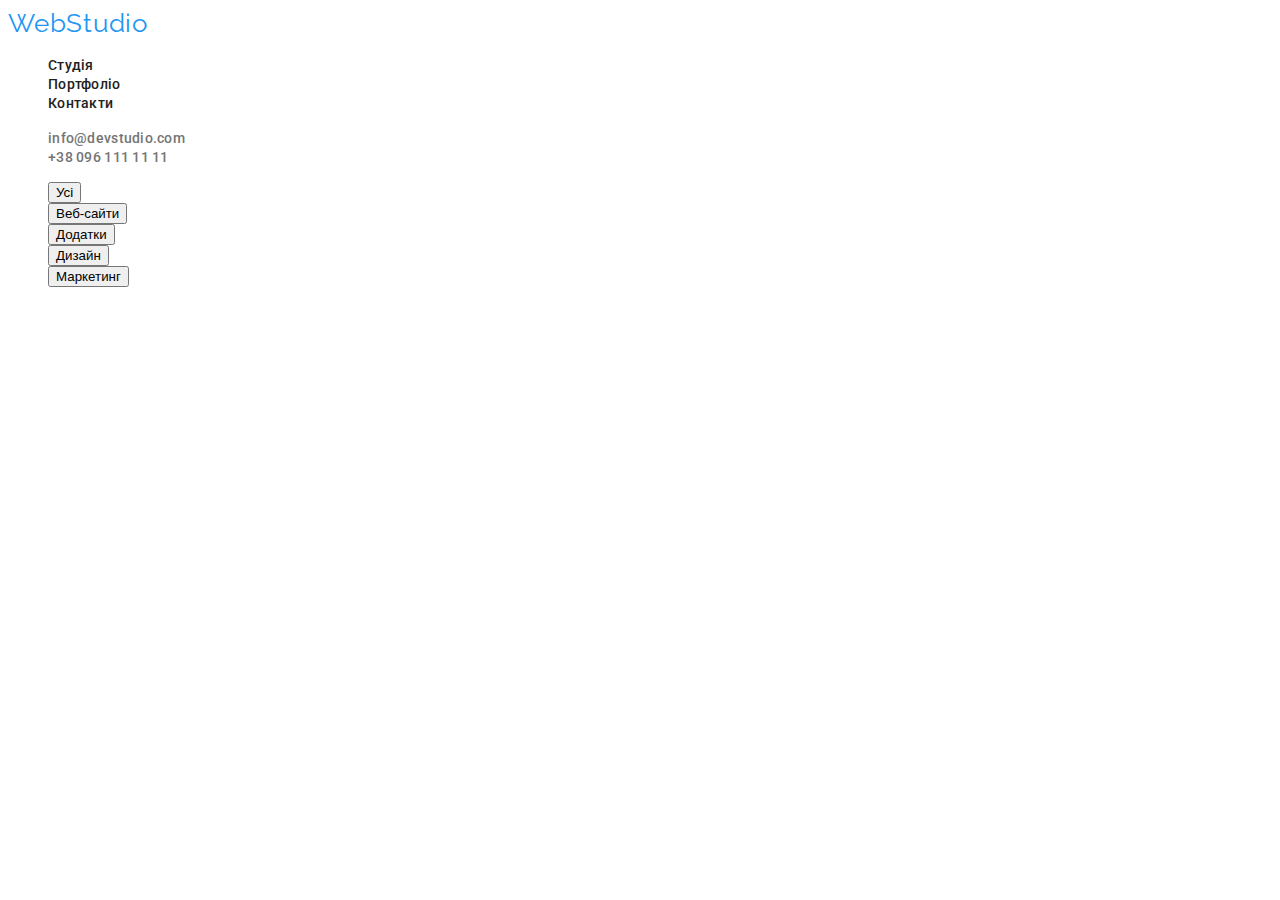
==== portfolio.html @ 78064e9d "23.10.2022.22:04" ====
<!DOCTYPE html>
<html lang="en">
<head>
    <meta charset="UTF-8" />
    <meta http-equiv="X-UA-Compatible" content="IE=edge" />
    <meta name="viewport" content="width=device-width, initial-scale=1.0" />
    <title>Портфоліо</title>
    <link rel="preconnect" href="https://fonts.googleapis.com">
    <link rel="preconnect" href="https://fonts.gstatic.com" crossorigin>
    <link
        href="https://fonts.googleapis.com/css2?family=Raleway:wght@700&family=Roboto:wght@400;500;700;900&display=swap"
        rel="stylesheet">
    <link rel="stylesheet" href="./css/styles.css">
    <body class="body">
        <header class="header">
            <a href="/" class="logo link">
                WebStudio
            </a>
            <nav class="header-nav">
                <ul class="header-list list">
                    <li class="header-list-item"><a class="header-list-link header-link link" href="#">Студія</a></li>
                    <li class="header-list-item"><a class="header-list-link header-link link" href="#">Портфоліо</a></li>
                    <li class="header-list-item"><a class="header-list-link header-link link" href="#">Контакти</a></li>
                </ul>
            </nav>
            <ul class="header-kontakt-list list">
                <li><a class="header-kontakt-link header-link link" href="mailto:info@devstudio.com">info@devstudio.com</a>
                </li>
                <li><a class="header-kontakt-link header-link link" href="tel:+380961111111">+38 096 111 11 11</a></li>
            </ul>
        </header>
        <main>
            <section class="hero-portfolio">
                <ul class="hero-nav list">
                    <li class="hero-nav-item list">
                        <button class="hero-nav-button button" type="button">Усі</button>
                    </li>
<li class="hero-nav-item list">
    <button class="hero-nav-button button" type="button">Веб-сайти</button>
</li>
<li class="hero-nav-item list">
    <button class="hero-nav-button button" type="button">Додатки</button>
</li>
<li class="hero-nav-item list">
    <button class="hero-nav-button button" type="button">Дизайн</button>
</li>
<li class="hero-nav-item list">
    <button class="hero-nav-button button" type="button">Маркетинг</button>
</li>
                </ul>
                </section>
                <section class="cards">
                    <h1 class="visually-hidden">Картки</h1>
                    <ul class="cards-list list">
<li class="cards-list-item list"></li>
                    </ul>
                </section>
---- css/styles.css ----
.body {
    font-family: 'Raleway', sans-serif;
}

.link {
    text-decoration: none;
}

.list {
list-style: none;
}

.visually-hidden {
    position: absolute;
    white-space: nowrap;
    width: 1px;
    height: 1px;
    overflow: hidden;
    border: 0;
    padding: 0;
    clip: rect(0 0 0 0);
    clip-path: inset(50%);
    margin: -1px;
}

.logo {
    font-size: 26px;
    line-height: calc(31/26);
    letter-spacing: 0.03em;
    color: #2196F3;
}

.header-list-link {
font-family: 'Roboto';
font-weight: 500;
font-size: 14px;
line-height: calc(16/14);
letter-spacing: 0.02em;
color: #212121;
}

.header-list-link:hover {
color: #2196F3;
}

.header-kontakt-link {
font-family: 'Roboto';
font-weight: 500;
font-size: 14px;
line-height: calc(16/14);
letter-spacing: 0.02em;
color: #757575;
}

.header-kontakt-link:hover {
color: #2196F3;
}

.hero-title {
font-family: 'Roboto';
font-weight: 900;
font-size: 44px;
line-height: calc(60/44);
text-align: center;
letter-spacing: 0.06em;
text-transform: uppercase;
color: #FFFFFF;
}

.hero-button {
font-family: 'Roboto';
font-weight: 700;
font-size: 16px;
line-height: calc(30/16);
display: flex;
align-items: center;
text-align: center;
letter-spacing: 0.06em;
color: #FFFFFF;
}

.peculiarities-title {
font-family: 'Roboto';
font-size: 14px;
line-height: calc(16/14);
letter-spacing: 0.03em;
text-transform: uppercase;
color: #212121;
}

.peculiarities-text  {
font-family: 'Roboto';
font-size: 14px;
line-height: calc(24/14);
letter-spacing: 0.03em;
color: #757575;
}

.activity-title {
font-family: 'Roboto';
font-size: 36px;
line-height: calc(42/36);
text-align: center;
letter-spacing: 0.03em;
color: #212121;
}

.team-title {
font-family: 'Roboto';
font-style: normal;
font-weight: 700;
font-size: 36px;
line-height: 42px;
text-align: center;
letter-spacing: 0.03em;
color: #212121;
}

.team-secondary-title {
font-family: 'Roboto';
font-weight: 500;
font-size: 16px;
line-height: calc(19/16)
letter-spacing: 0.03em;
color: #212121;
}

.team-text {
font-family: 'Roboto';
font-size: 16px;
line-height: calc(16/19);
letter-spacing: 0.03em;
color: #757575;
}

.address-link {
font-family: 'Roboto';
font-style: normal;
font-weight: 400;
font-size: 14px;
line-height: calc(24/14);
letter-spacing: 0.03em;
color: #FFFFFF;
}

.mail-tel-link {
font-family: 'Roboto';
font-size: 14px;
line-height: calc(24/14);
letter-spacing: 0.03em;
color: rgba(255, 255, 255, 0.6);
}
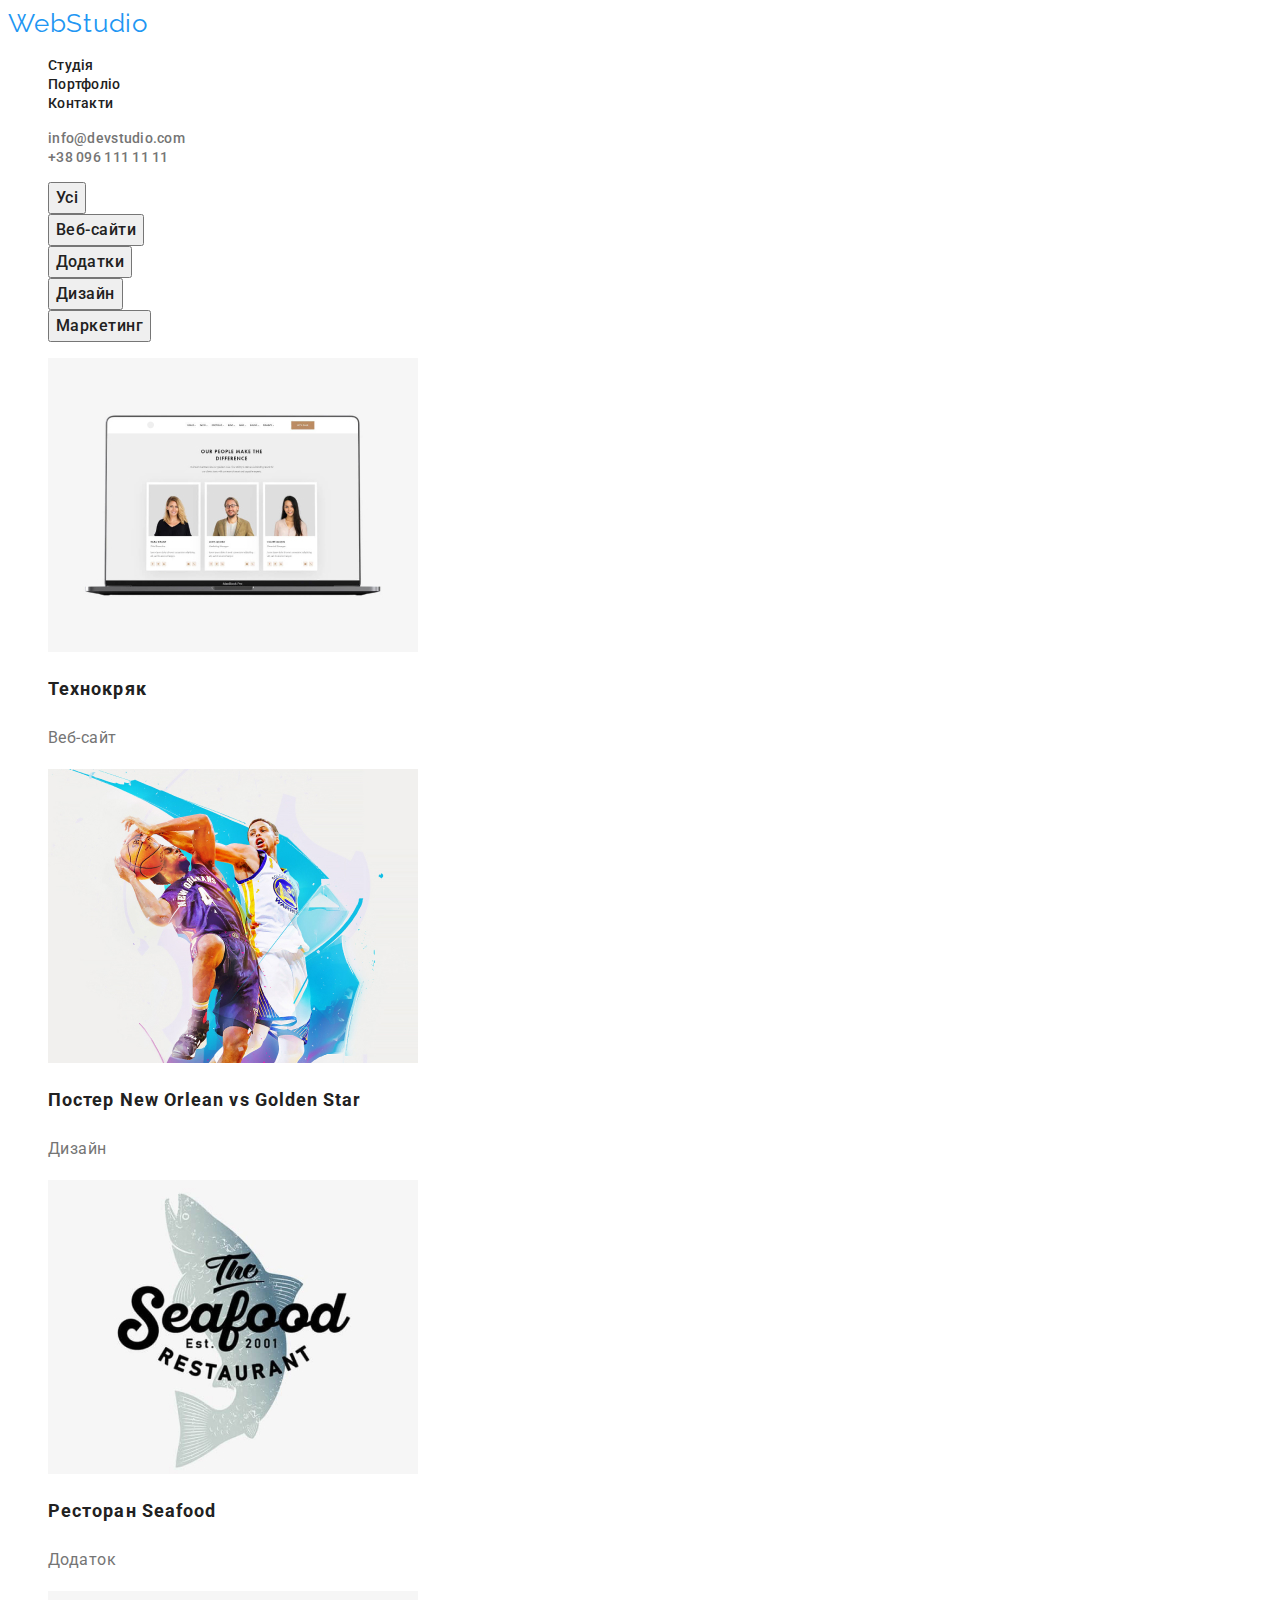
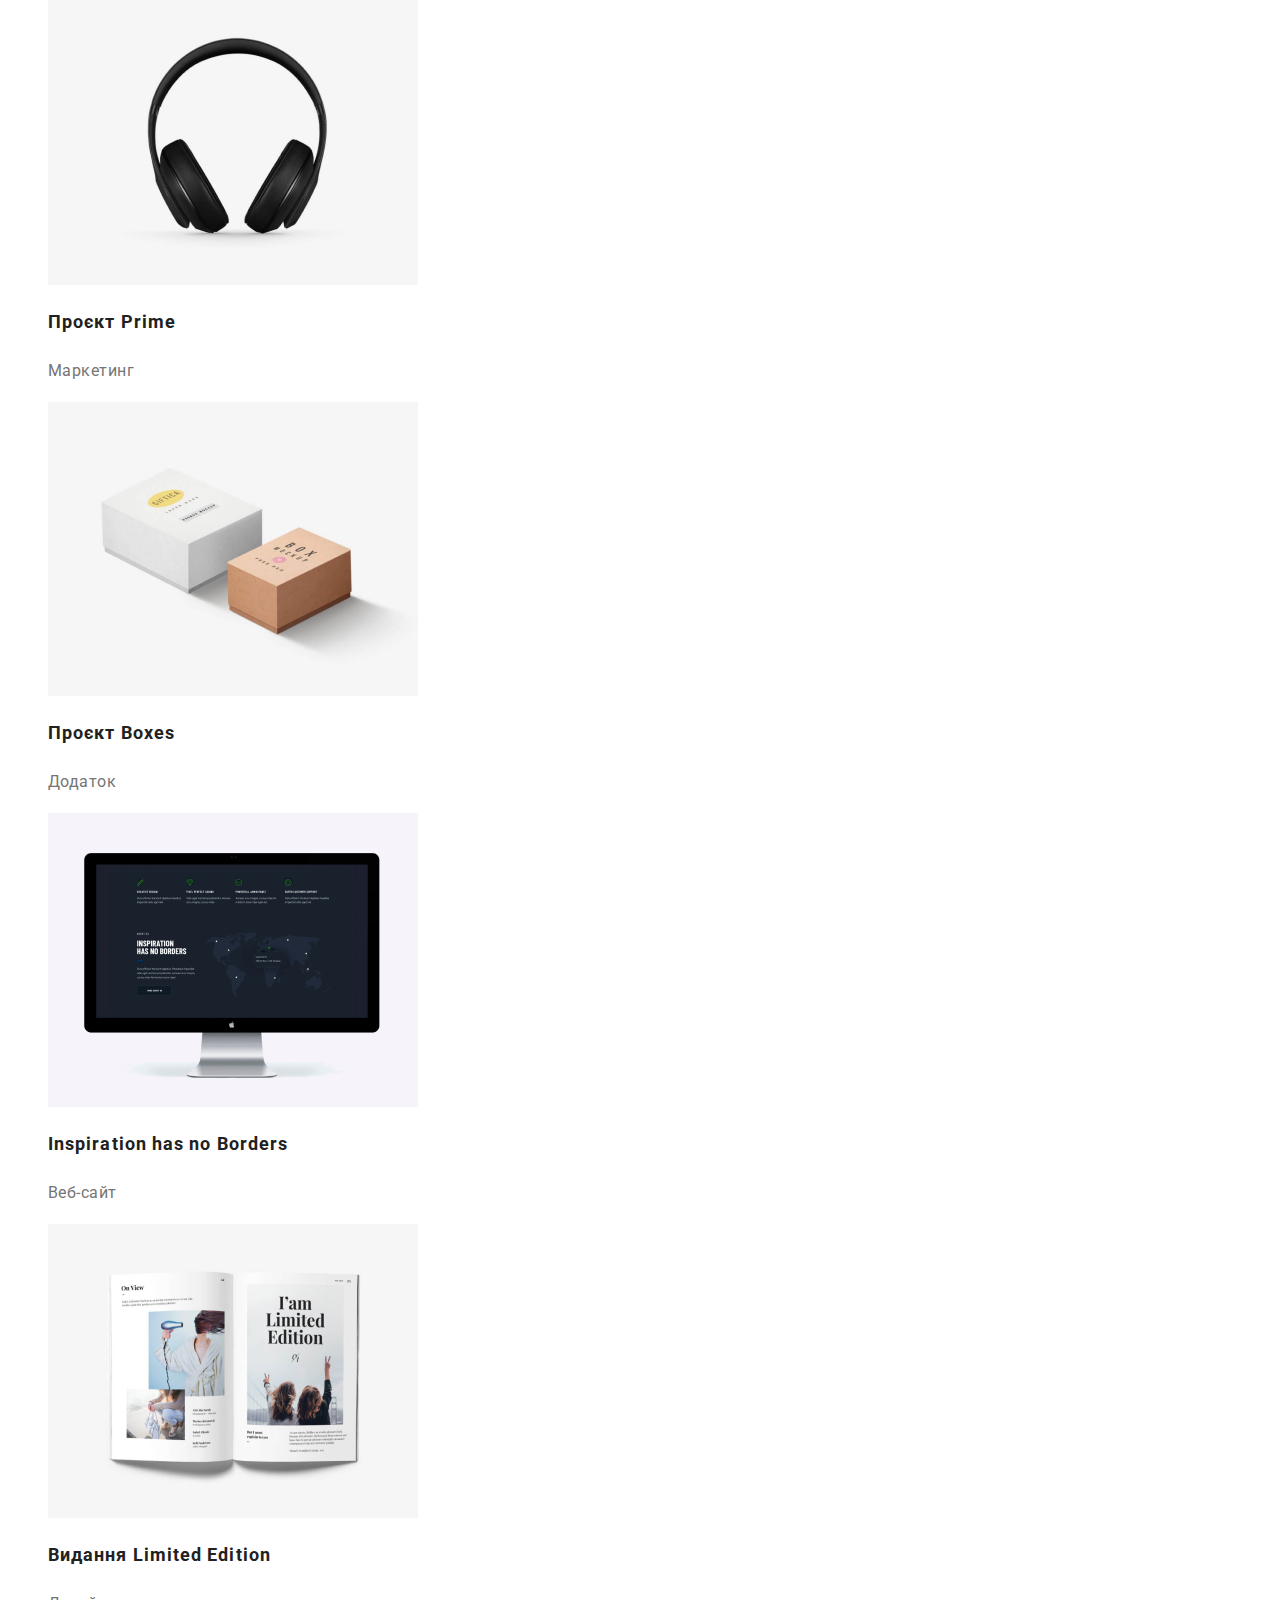
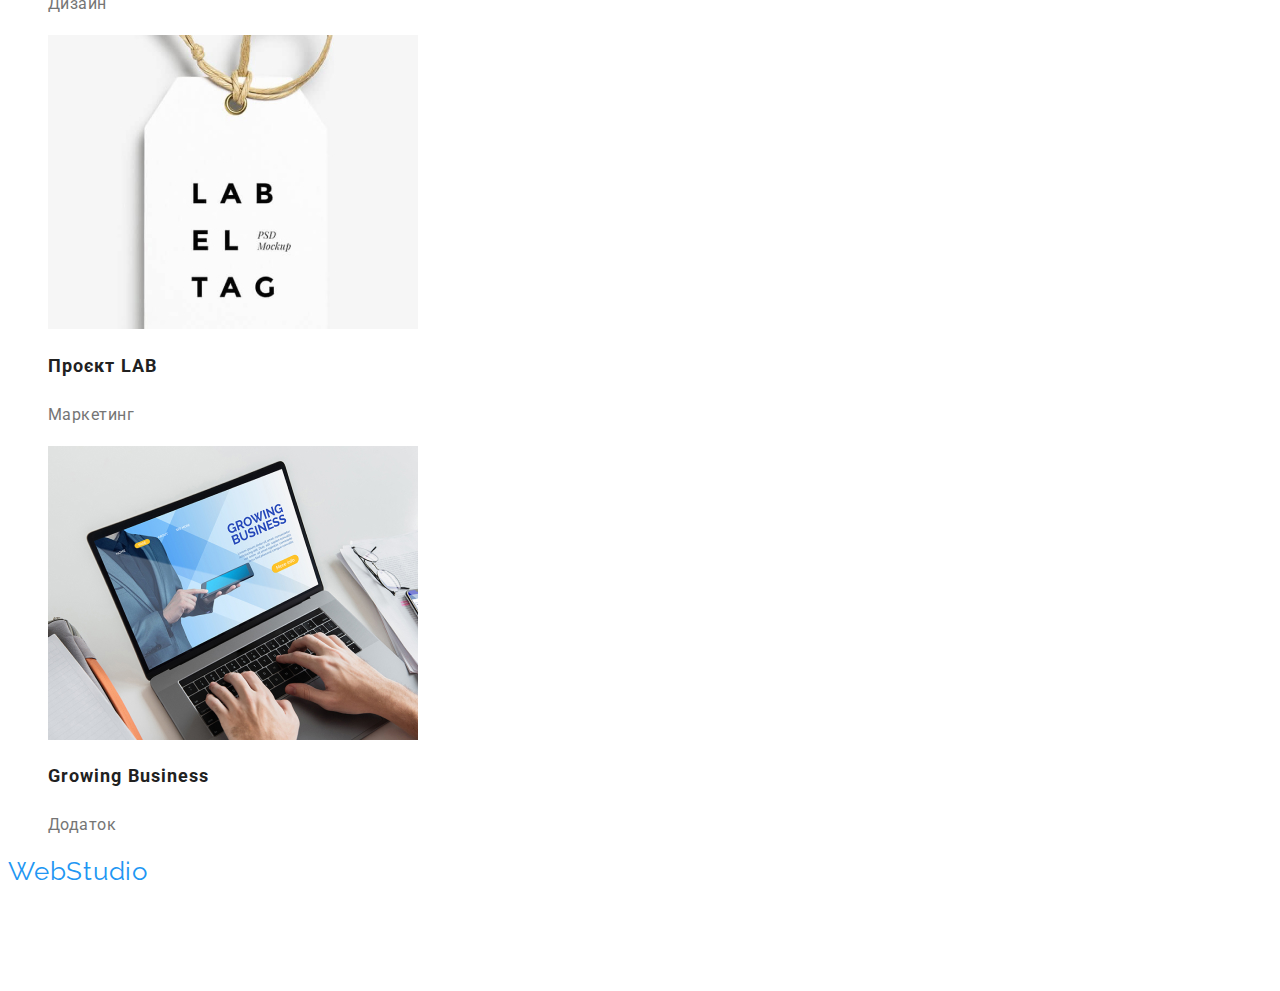
==== commit 8325f47d: "24.10.2022.17:26" ====
--- a/portfolio.html
+++ b/portfolio.html
@@ -52,6 +52,72 @@
                 <section class="cards">
                     <h1 class="visually-hidden">Картки</h1>
                     <ul class="cards-list list">
-<li class="cards-list-item list"></li>
+<li class="cards-list-item list">
+<img class="cards-img" src="./images/q.jpg" alt="Ноутбук" width="370">
+<h2 class="cards-title">Технокряк</h2>
+<p class="cards-text">Веб-сайт</p>
+</li>
+<li class="cards-list-item list">
+<img class="cards-img" src="./images/w.jpg" alt="Баскетбол" width="370">
+<h2 class="cards-title">Постер New Orlean vs Golden Star</h2>
+<p class="cards-text">Дизайн</p>
+</li>
+<li class="cards-list-item list">
+<img class="cards-img" src="./images/e.jpg" alt="Логотип ресторану" width="370">
+<h2 class="cards-title">Ресторан Seafood</h2>
+<p class="cards-text">Додаток</p>
+</li>
+<li class="cards-list-item list">
+<img class="cards-img" src="./images/r.jpg" alt="Навушники" width="370">
+<h2 class="cards-title">Проєкт Prime</h2>
+<p class="cards-text">Маркетинг</p>
+</li>
+<li class="cards-list-item list">
+<img class="cards-img" src="./images/t.jpg" alt="Ящики" width="370">
+<h2 class="cards-title">Проєкт Boxes</h2>
+<p class="cards-text">Додаток</p>
+</li>
+<li class="cards-list-item list">
+<img class="cards-img" src="./images/y.jpg" alt="Монітор" width="370">
+<h2 class="cards-title">Inspiration has no Borders</h2>
+<p class="cards-text">Веб-сайт</p>
+</li>
+<li class="cards-list-item list">
+<img class="cards-img" src="./images/i.jpg" alt="Книга" width="370">
+<h2 class="cards-title">Видання Limited Edition</h2>
+<p class="cards-text">Дизайн</p>
+</li>
+<li class="cards-list-item list">
+<img class="cards-img" src="./images/o.jpg" alt="Ярлик" width="370">
+<h2 class="cards-title">Проєкт LAB</h2>
+<p class="cards-text">Маркетинг</p>
+</li>
+<li class="cards-list-item list">
+<img class="cards-img" src="./images/p.jpg" alt="Людина друкує" width="370">
+<h2 class="cards-title">Growing Business</h2>
+<p class="cards-text">Додаток</p>
+</li>
                     </ul>
                 </section>
+        </main>
+        <footer>
+            <a href="/" class="logo link">
+                WebStudio
+            </a>
+            <address class="address-nav">
+                <ul class="address-list list">
+                    <li class="address-list-item list">
+                        <a class="address-link" href="https://goo.gl/maps/Njcj9idbypsD7Gdb8" target="_blank"
+                            rel="noopener noreferrer nofollow">м. Київ, бул. Лесі Українки, 26</a>
+                    </li>
+                    <li class="address-list-item list">
+                        <a class="mail-tel-link" href="mailto:info@devstudio.com">info@devstudio.com</a>
+                    </li>
+                    <li class="address-list-item list">
+                        <a class="mail-tel-link" href="tel:+380961111111">+38 096 111 11 11</a>
+                    </li>
+                </ul>
+            </address>
+        </footer>
+        </body>
+        </html>--- a/css/styles.css
+++ b/css/styles.css
@@ -150,3 +150,33 @@
 letter-spacing: 0.03em;
 color: rgba(255, 255, 255, 0.6);
 }
+
+.hero-nav-button {
+font-family: 'Roboto';
+font-weight: 500;
+font-size: 16px;
+line-height: calc(26/16);
+text-align: center;
+letter-spacing: 0.03em;
+color: #212121;
+}
+
+.hero-nav-button:hover {
+    color: #FFFFFF;
+}
+
+.cards-title {
+font-family: 'Roboto';
+font-size: 18px;
+line-height: calc(36/18);
+letter-spacing: 0.06em;
+color: #212121;
+}
+
+.cards-text {
+font-family: 'Roboto';
+font-size: 16px;
+line-height: calc(30/16);
+letter-spacing: 0.03em;
+color: #757575;
+}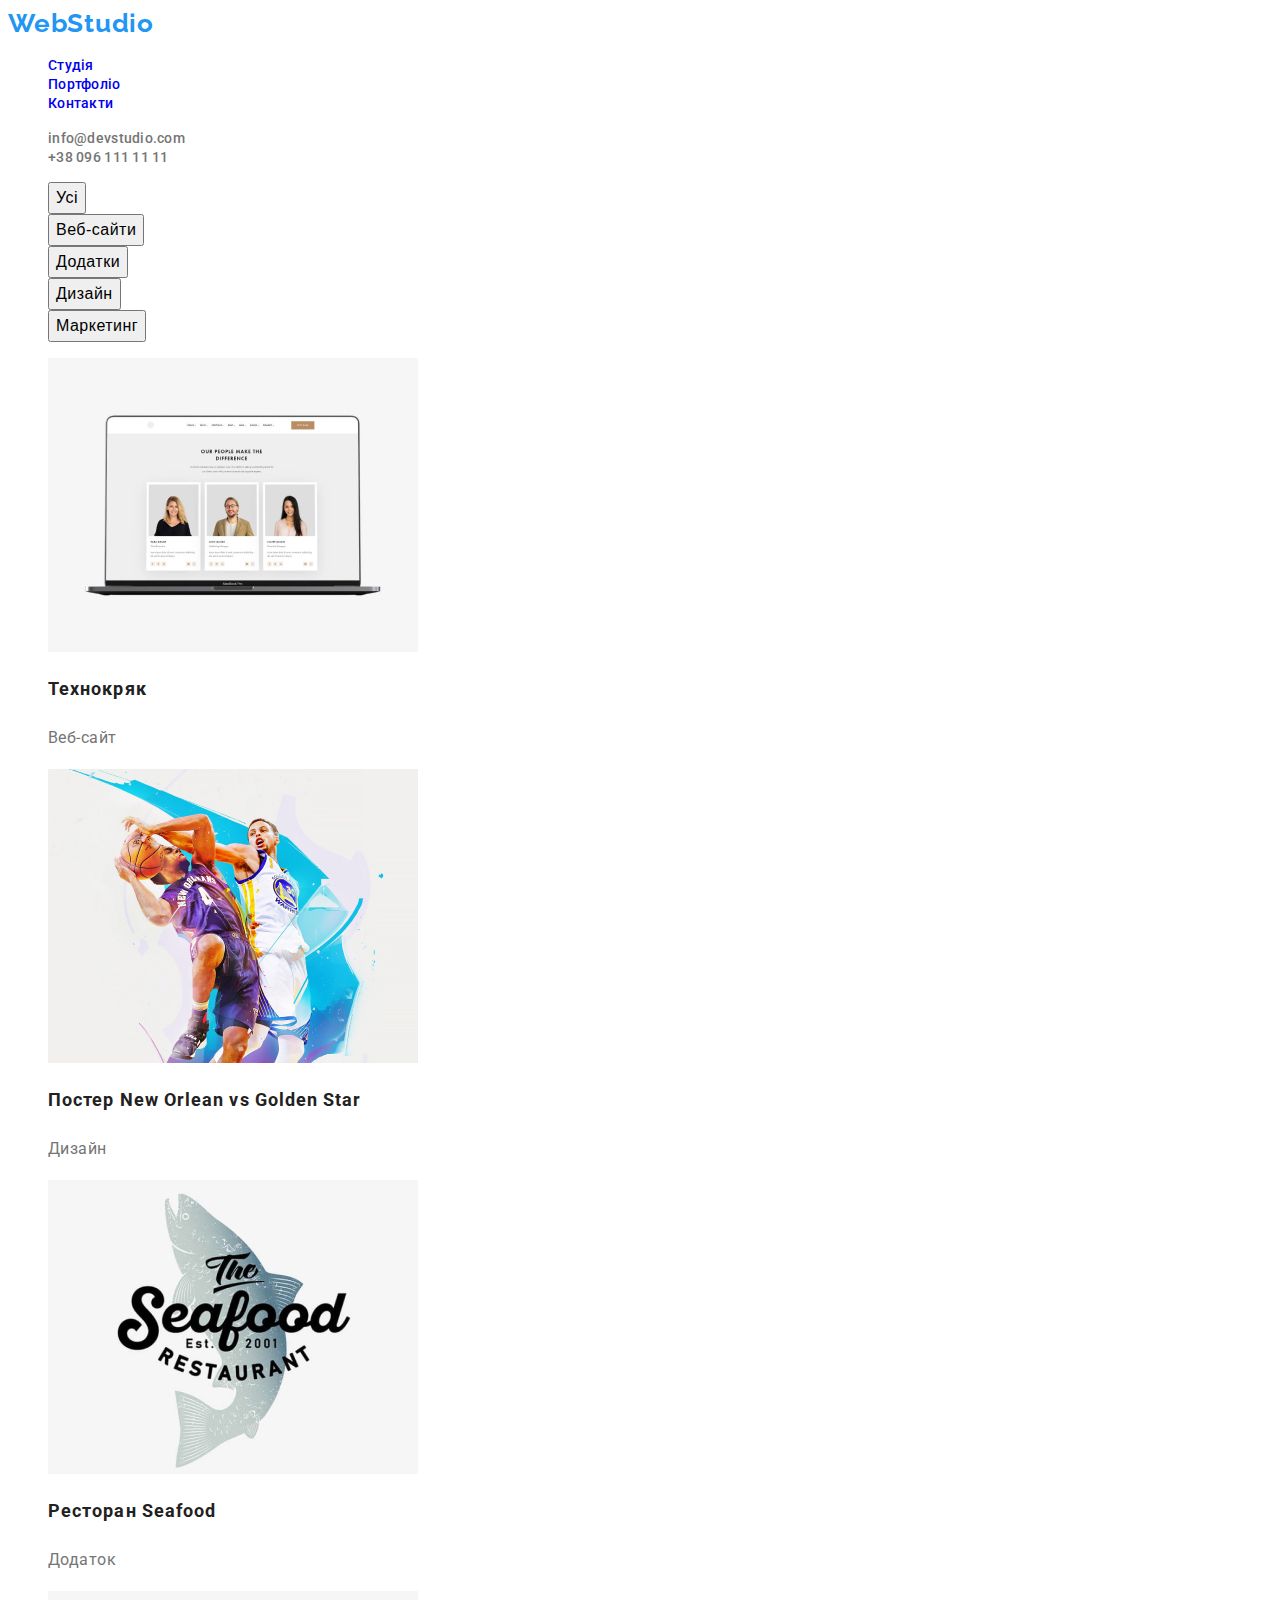
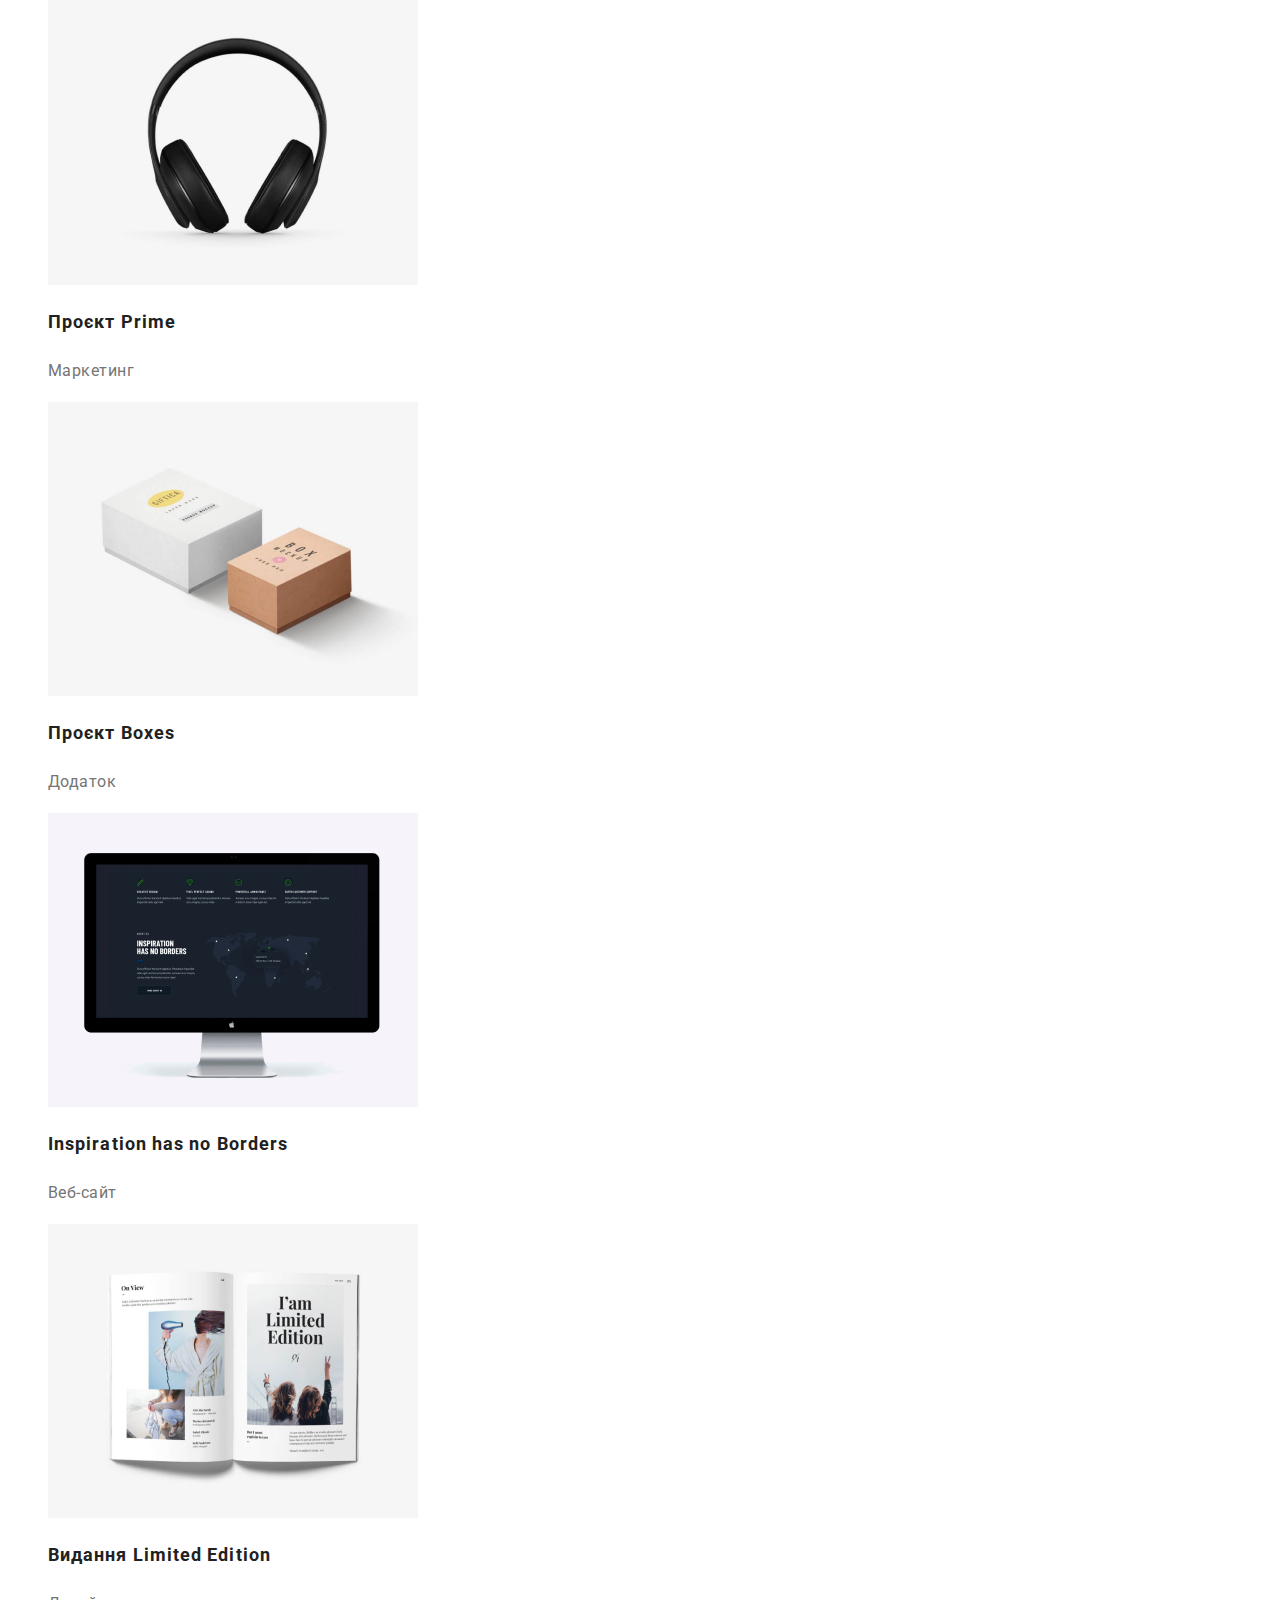
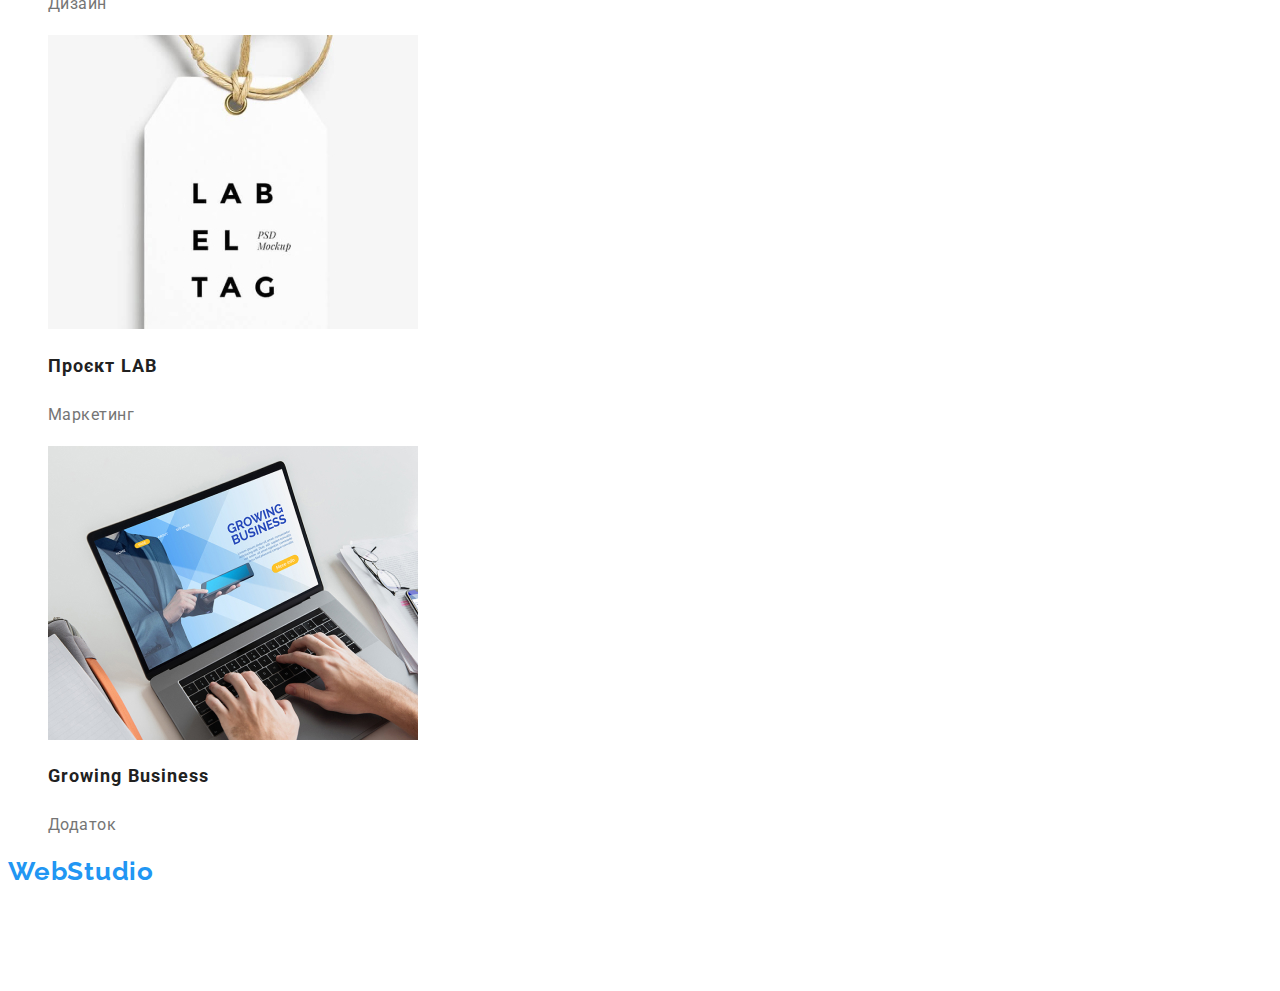
==== commit 477ae1c5: "24.10.2022.18:55" ====
--- a/portfolio.html
+++ b/portfolio.html
@@ -18,8 +18,8 @@
             </a>
             <nav class="header-nav">
                 <ul class="header-list list">
-                    <li class="header-list-item"><a class="header-list-link header-link link" href="#">Студія</a></li>
-                    <li class="header-list-item"><a class="header-list-link header-link link" href="#">Портфоліо</a></li>
+                    <li class="header-list-item"><a class="header-list-link header-link link" href="/">Студія</a></li>
+                    <li class="header-list-item"><a class="header-list-link header-link link" href="http://127.0.0.1:5500/portfolio.html">Портфоліо</a></li>
                     <li class="header-list-item"><a class="header-list-link header-link link" href="#">Контакти</a></li>
                 </ul>
             </nav>
@@ -107,14 +107,14 @@
             <address class="address-nav">
                 <ul class="address-list list">
                     <li class="address-list-item list">
-                        <a class="address-link" href="https://goo.gl/maps/Njcj9idbypsD7Gdb8" target="_blank"
+                        <a class="address-link link" href="https://goo.gl/maps/Njcj9idbypsD7Gdb8" target="_blank"
                             rel="noopener noreferrer nofollow">м. Київ, бул. Лесі Українки, 26</a>
                     </li>
                     <li class="address-list-item list">
-                        <a class="mail-tel-link" href="mailto:info@devstudio.com">info@devstudio.com</a>
+                        <a class="mail-tel-link link" href="mailto:info@devstudio.com">info@devstudio.com</a>
                     </li>
                     <li class="address-list-item list">
-                        <a class="mail-tel-link" href="tel:+380961111111">+38 096 111 11 11</a>
+                        <a class="mail-tel-link link" href="tel:+380961111111">+38 096 111 11 11</a>
                     </li>
                 </ul>
             </address>
--- a/css/styles.css
+++ b/css/styles.css
@@ -1,5 +1,11 @@
+:root {
+    --main-color:#212121;
+    --second-color:#2196F3;
+}
+
 .body {
-    font-family: 'Raleway', sans-serif;
+    font-family: 'Roboto', sans-serif;
+    color: var(--main-color)
 }
 
 .link {
@@ -24,27 +30,26 @@
 }
 
 .logo {
-    font-size: 26px;
-    line-height: calc(31/26);
-    letter-spacing: 0.03em;
-    color: #2196F3;
+font-family: 'Raleway';
+font-weight: 700;
+font-size: 26px;
+line-height: calc(31/26);
+letter-spacing: 0.03em;
+color: var(--second-color);
 }
 
 .header-list-link {
-font-family: 'Roboto';
 font-weight: 500;
 font-size: 14px;
 line-height: calc(16/14);
 letter-spacing: 0.02em;
-color: #212121;
 }
 
 .header-list-link:hover {
-color: #2196F3;
+color: var(--second-color);
 }
 
 .header-kontakt-link {
-font-family: 'Roboto';
 font-weight: 500;
 font-size: 14px;
 line-height: calc(16/14);
@@ -52,12 +57,11 @@
 color: #757575;
 }
 
-.header-kontakt-link:hover {
-color: #2196F3;
+.header-kontakt-link:hover,:focus {
+color: var(--second-color);
 }
 
 .hero-title {
-font-family: 'Roboto';
 font-weight: 900;
 font-size: 44px;
 line-height: calc(60/44);
@@ -68,7 +72,6 @@
 }
 
 .hero-button {
-font-family: 'Roboto';
 font-weight: 700;
 font-size: 16px;
 line-height: calc(30/16);
@@ -77,19 +80,17 @@
 text-align: center;
 letter-spacing: 0.06em;
 color: #FFFFFF;
+cursor: pointer;
 }
 
 .peculiarities-title {
-font-family: 'Roboto';
 font-size: 14px;
 line-height: calc(16/14);
 letter-spacing: 0.03em;
 text-transform: uppercase;
-color: #212121;
 }
 
 .peculiarities-text  {
-font-family: 'Roboto';
 font-size: 14px;
 line-height: calc(24/14);
 letter-spacing: 0.03em;
@@ -97,36 +98,27 @@
 }
 
 .activity-title {
-font-family: 'Roboto';
 font-size: 36px;
 line-height: calc(42/36);
 text-align: center;
 letter-spacing: 0.03em;
-color: #212121;
 }
 
 .team-title {
-font-family: 'Roboto';
-font-style: normal;
-font-weight: 700;
 font-size: 36px;
 line-height: 42px;
 text-align: center;
 letter-spacing: 0.03em;
-color: #212121;
 }
 
 .team-secondary-title {
-font-family: 'Roboto';
 font-weight: 500;
 font-size: 16px;
 line-height: calc(19/16)
 letter-spacing: 0.03em;
-color: #212121;
 }
 
 .team-text {
-font-family: 'Roboto';
 font-size: 16px;
 line-height: calc(16/19);
 letter-spacing: 0.03em;
@@ -134,31 +126,35 @@
 }
 
 .address-link {
-font-family: 'Roboto';
 font-style: normal;
-font-weight: 400;
 font-size: 14px;
 line-height: calc(24/14);
 letter-spacing: 0.03em;
 color: #FFFFFF;
 }
 
+.address-link:hover,:focus {
+    color: var(--second-color);
+}
+
 .mail-tel-link {
-font-family: 'Roboto';
 font-size: 14px;
 line-height: calc(24/14);
 letter-spacing: 0.03em;
 color: rgba(255, 255, 255, 0.6);
 }
 
+.mail-tel-link:hover, :focus {
+    color: var(--second-color);
+}
+
 .hero-nav-button {
-font-family: 'Roboto';
 font-weight: 500;
 font-size: 16px;
 line-height: calc(26/16);
 text-align: center;
 letter-spacing: 0.03em;
-color: #212121;
+cursor: pointer;
 }
 
 .hero-nav-button:hover {
@@ -166,15 +162,12 @@
 }
 
 .cards-title {
-font-family: 'Roboto';
 font-size: 18px;
 line-height: calc(36/18);
 letter-spacing: 0.06em;
-color: #212121;
 }
 
 .cards-text {
-font-family: 'Roboto';
 font-size: 16px;
 line-height: calc(30/16);
 letter-spacing: 0.03em;
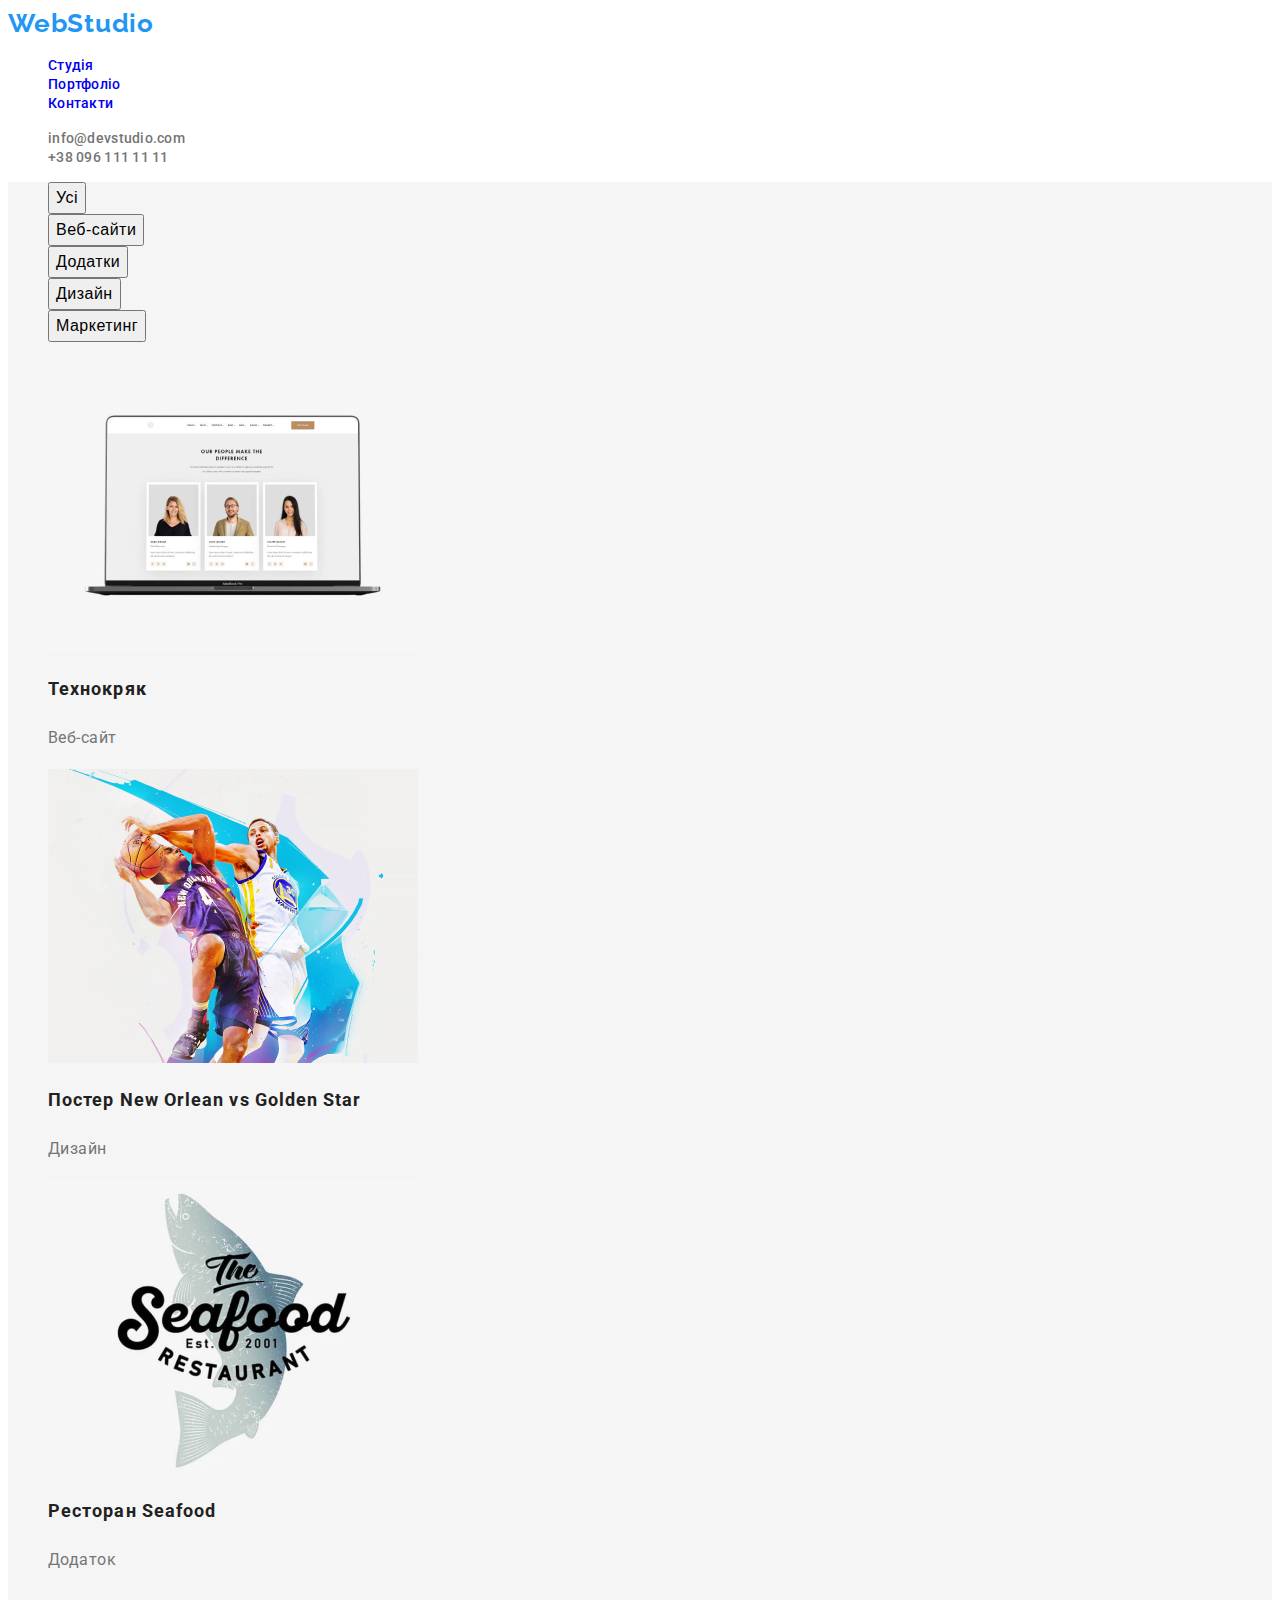
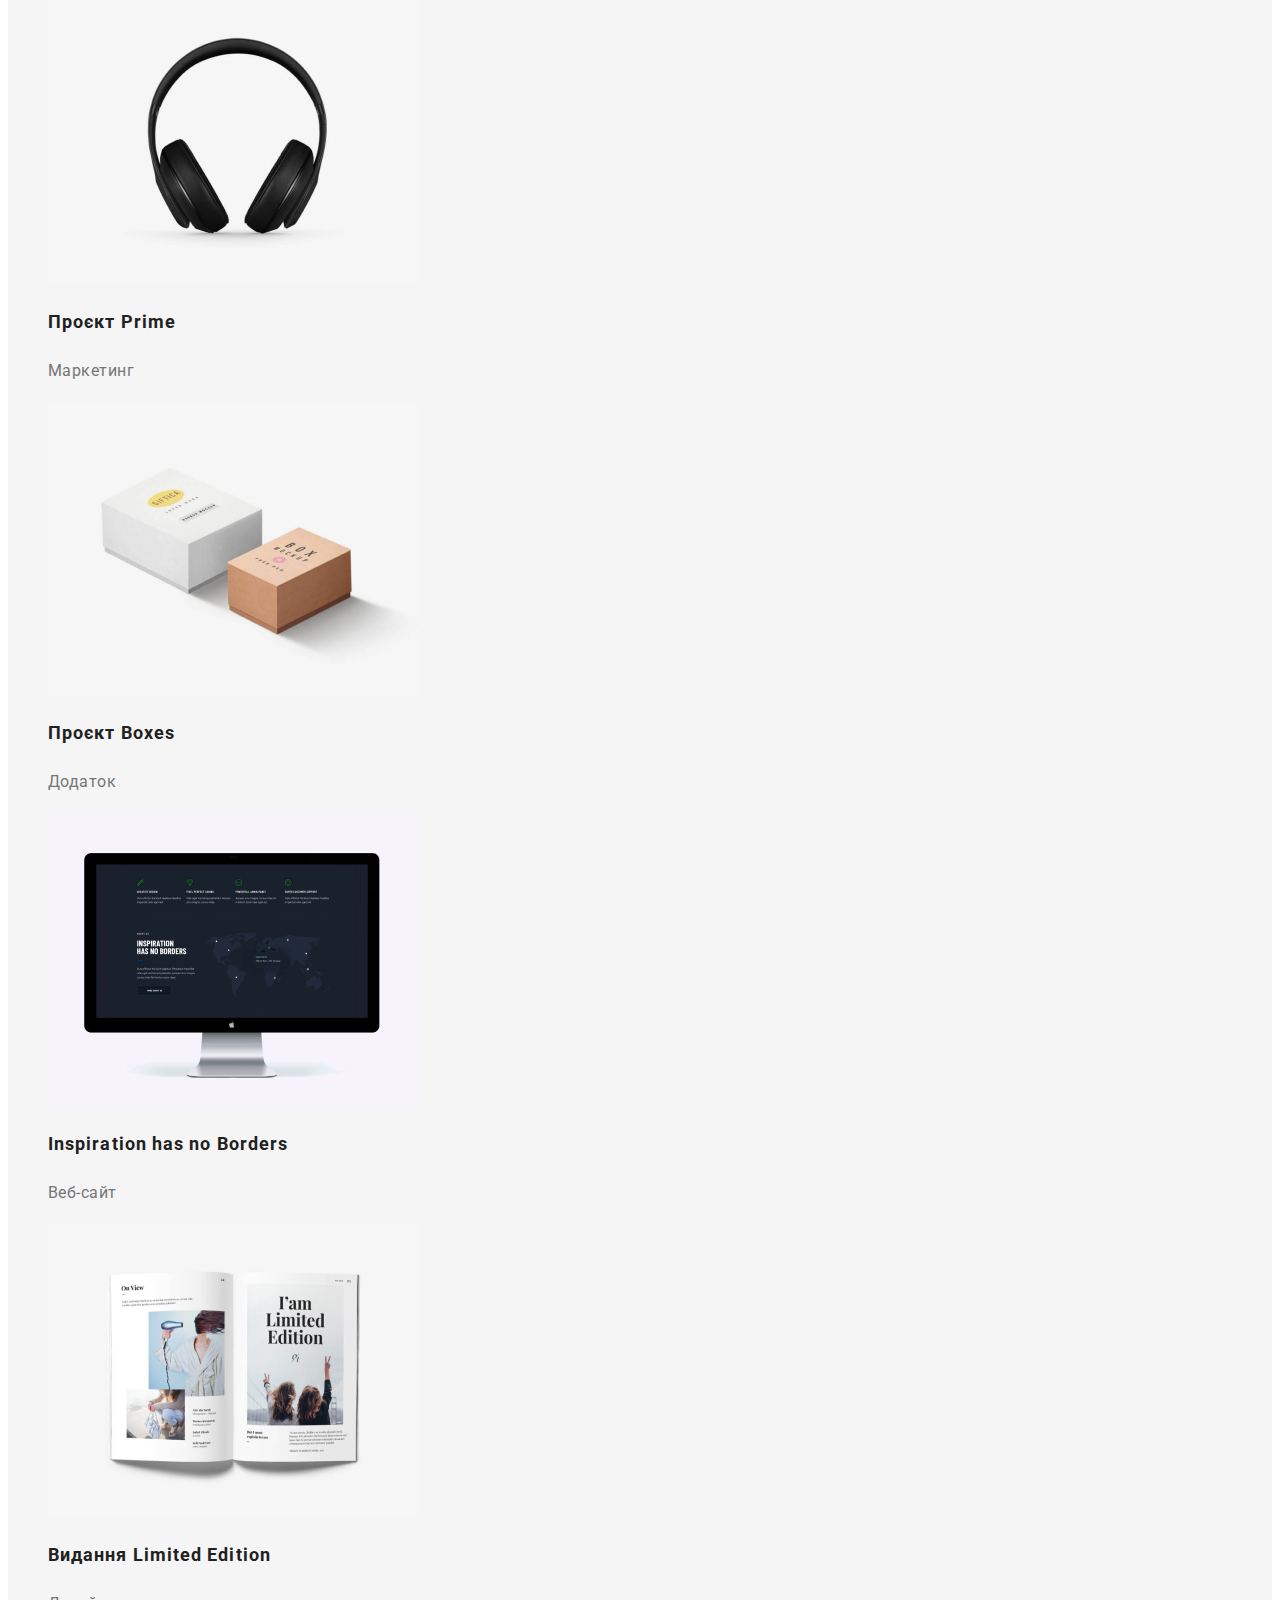
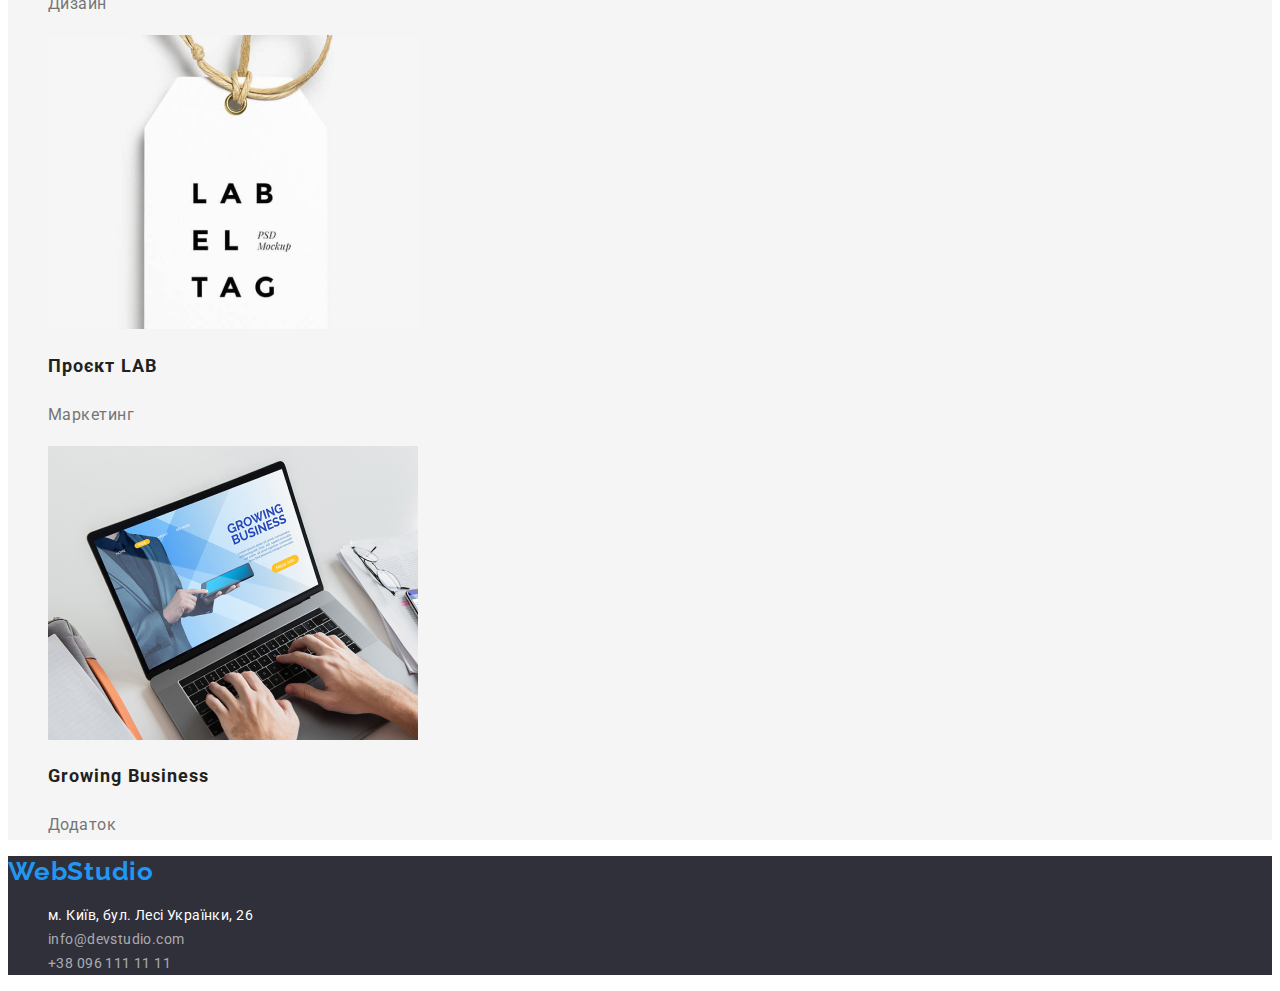
==== commit 8cef005e: "25.10.2022.19:08" ====
--- a/portfolio.html
+++ b/portfolio.html
@@ -11,15 +11,15 @@
         href="https://fonts.googleapis.com/css2?family=Raleway:wght@700&family=Roboto:wght@400;500;700;900&display=swap"
         rel="stylesheet">
     <link rel="stylesheet" href="./css/styles.css">
-    <body class="body">
-        <header class="header">
-            <a href="/" class="logo link">
+    <body>
+        <header class="page-header">
+            <a href="index.html" class="logo link">
                 WebStudio
             </a>
             <nav class="header-nav">
                 <ul class="header-list list">
-                    <li class="header-list-item"><a class="header-list-link header-link link" href="/">Студія</a></li>
-                    <li class="header-list-item"><a class="header-list-link header-link link" href="http://127.0.0.1:5500/portfolio.html">Портфоліо</a></li>
+                    <li class="header-list-item"><a class="header-list-link header-link link" href="index.html">Студія</a></li>
+                    <li class="header-list-item"><a class="header-list-link header-link link" href="portfolio.html">Портфоліо</a></li>
                     <li class="header-list-item"><a class="header-list-link header-link link" href="#">Контакти</a></li>
                 </ul>
             </nav>
@@ -48,10 +48,7 @@
     <button class="hero-nav-button button" type="button">Маркетинг</button>
 </li>
                 </ul>
-                </section>
-                <section class="cards">
-                    <h1 class="visually-hidden">Картки</h1>
-                    <ul class="cards-list list">
+<ul class="cards-list list">
 <li class="cards-list-item list">
 <img class="cards-img" src="./images/q.jpg" alt="Ноутбук" width="370">
 <h2 class="cards-title">Технокряк</h2>
@@ -101,7 +98,7 @@
                 </section>
         </main>
         <footer>
-            <a href="/" class="logo link">
+            <a href="index.html" class="logo link">
                 WebStudio
             </a>
             <address class="address-nav">
--- a/css/styles.css
+++ b/css/styles.css
@@ -1,11 +1,26 @@
 :root {
     --main-color:#212121;
     --second-color:#2196F3;
+    --third-color:#757575;
+    --fourth-color:#FFFFFF;
+
 }
 
-.body {
+body {
     font-family: 'Roboto', sans-serif;
     color: var(--main-color)
+}
+
+.hero {
+    background-color:#2F303A;
+}
+
+.hero-portfolio {
+    background-color:#F5F5F5;
+}
+
+footer {
+background-color:#2F303A;
 }
 
 .link {
@@ -54,7 +69,7 @@
 font-size: 14px;
 line-height: calc(16/14);
 letter-spacing: 0.02em;
-color: #757575;
+color: var(--third-color);
 }
 
 .header-kontakt-link:hover,:focus {
@@ -68,7 +83,7 @@
 text-align: center;
 letter-spacing: 0.06em;
 text-transform: uppercase;
-color: #FFFFFF;
+color: var(--fourth-color);
 }
 
 .hero-button {
@@ -79,7 +94,7 @@
 align-items: center;
 text-align: center;
 letter-spacing: 0.06em;
-color: #FFFFFF;
+color: var(--fourth-color);
 cursor: pointer;
 }
 
@@ -94,7 +109,7 @@
 font-size: 14px;
 line-height: calc(24/14);
 letter-spacing: 0.03em;
-color: #757575;
+color: var(--third-color);
 }
 
 .activity-title {
@@ -106,7 +121,7 @@
 
 .team-title {
 font-size: 36px;
-line-height: 42px;
+line-height: calc(42/36);
 text-align: center;
 letter-spacing: 0.03em;
 }
@@ -114,7 +129,7 @@
 .team-secondary-title {
 font-weight: 500;
 font-size: 16px;
-line-height: calc(19/16)
+line-height: calc(19/16);
 letter-spacing: 0.03em;
 }
 
@@ -122,7 +137,7 @@
 font-size: 16px;
 line-height: calc(16/19);
 letter-spacing: 0.03em;
-color: #757575;
+color: var(--third-color);
 }
 
 .address-link {
@@ -130,7 +145,7 @@
 font-size: 14px;
 line-height: calc(24/14);
 letter-spacing: 0.03em;
-color: #FFFFFF;
+color: var(--fourth-color)
 }
 
 .address-link:hover,:focus {
@@ -138,6 +153,7 @@
 }
 
 .mail-tel-link {
+font-style: normal;
 font-size: 14px;
 line-height: calc(24/14);
 letter-spacing: 0.03em;
@@ -158,7 +174,7 @@
 }
 
 .hero-nav-button:hover {
-    color: #FFFFFF;
+    color: var(--fourth-color);
 }
 
 .cards-title {
@@ -171,5 +187,5 @@
 font-size: 16px;
 line-height: calc(30/16);
 letter-spacing: 0.03em;
-color: #757575;
+color: var(--third-color);
 }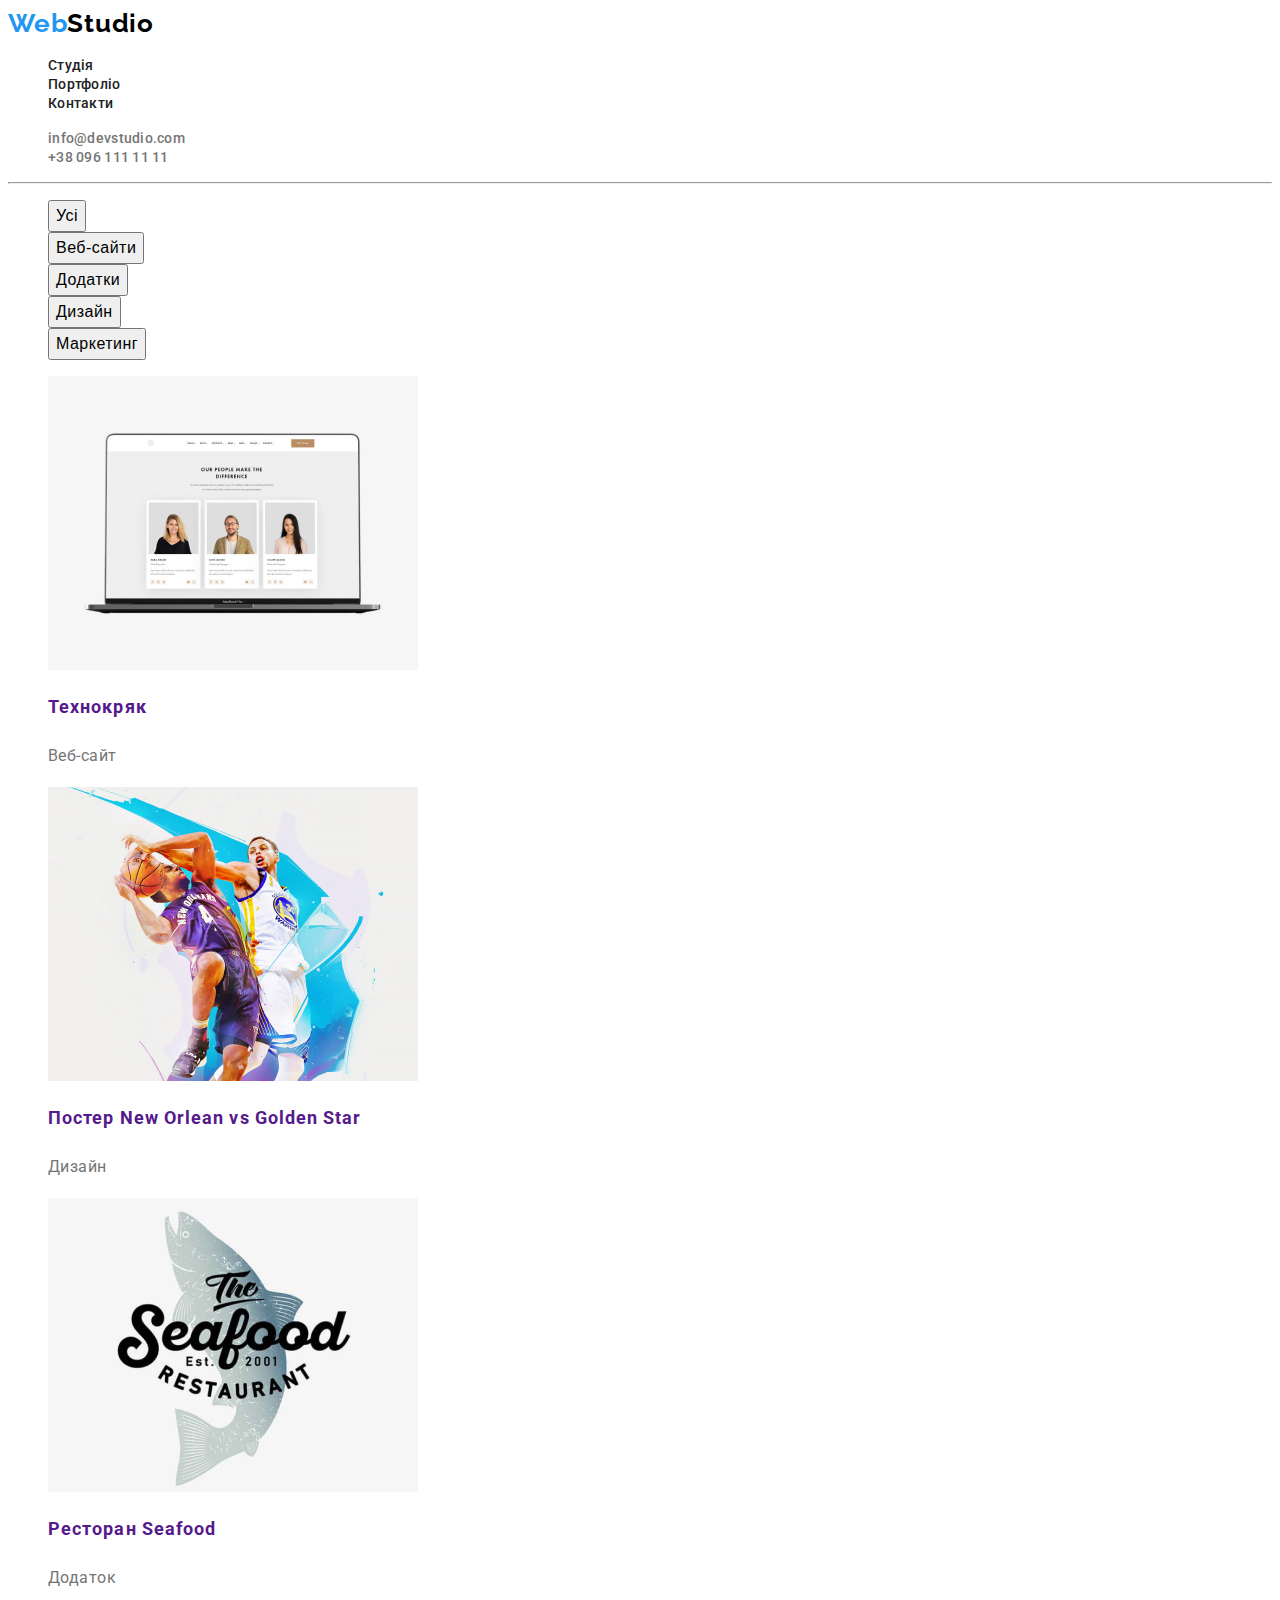
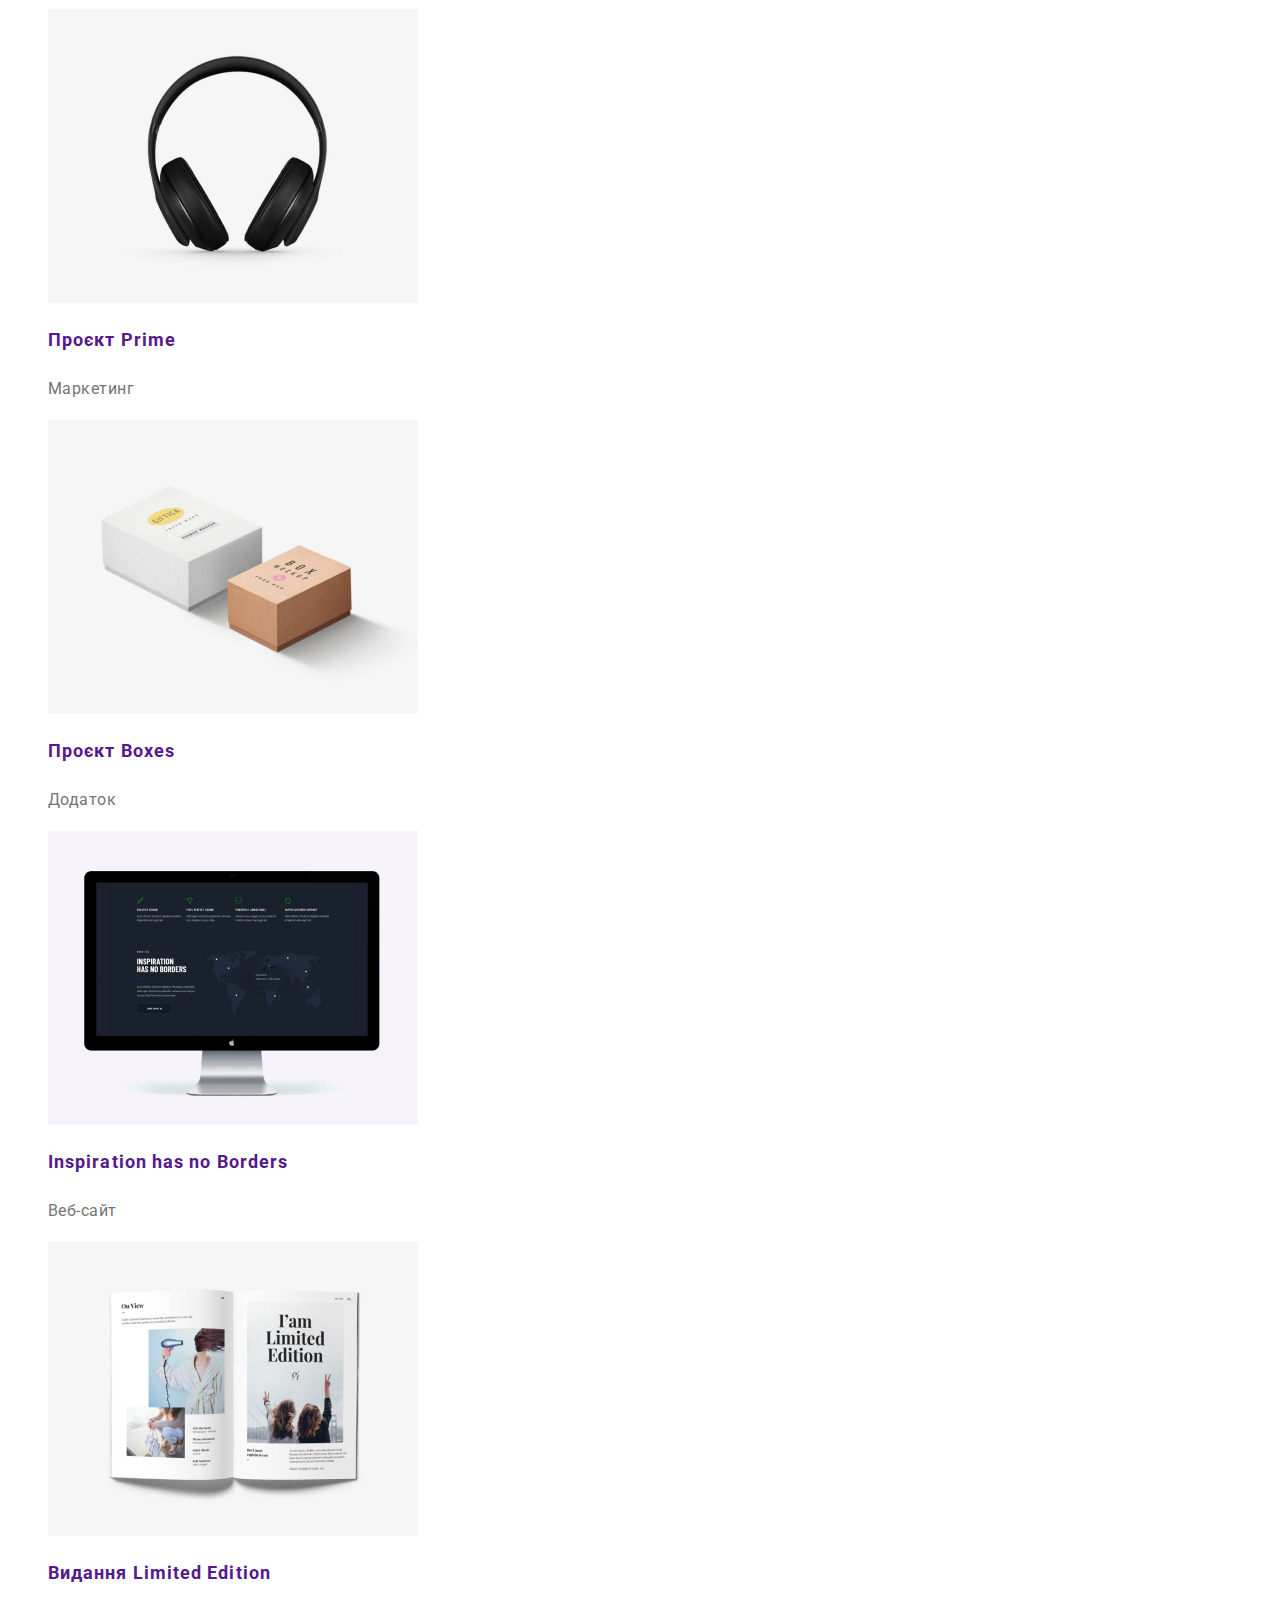
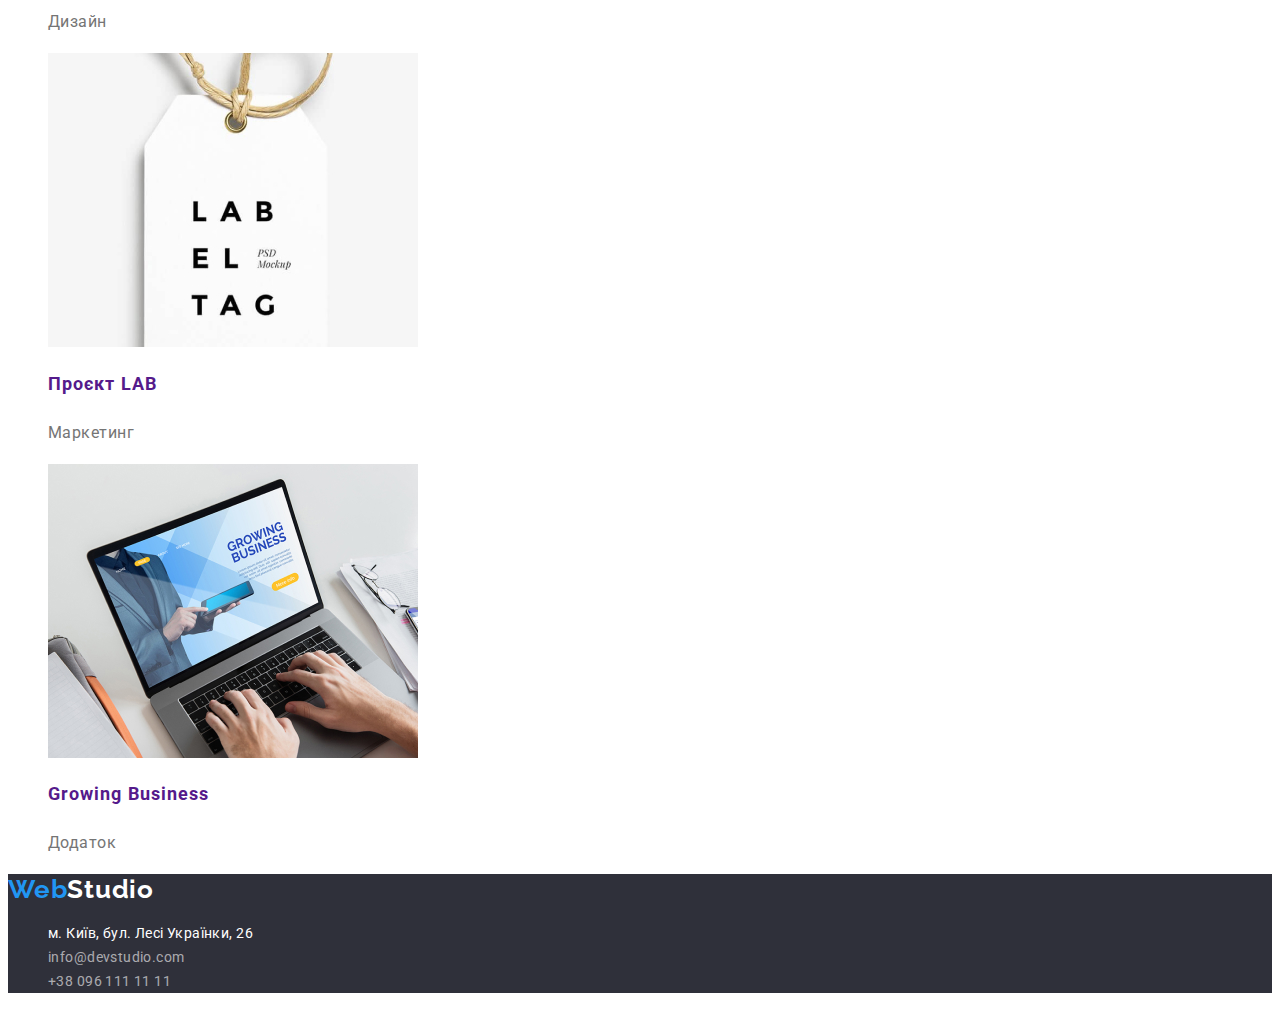
==== commit 61814c67: "26.10.2022.16:30" ====
--- a/portfolio.html
+++ b/portfolio.html
@@ -11,10 +11,10 @@
         href="https://fonts.googleapis.com/css2?family=Raleway:wght@700&family=Roboto:wght@400;500;700;900&display=swap"
         rel="stylesheet">
     <link rel="stylesheet" href="./css/styles.css">
-    <body>
+</head>
         <header class="page-header">
             <a href="index.html" class="logo link">
-                WebStudio
+                Web<span class="colortext">Studio</span>
             </a>
             <nav class="header-nav">
                 <ul class="header-list list">
@@ -29,8 +29,10 @@
                 <li><a class="header-kontakt-link header-link link" href="tel:+380961111111">+38 096 111 11 11</a></li>
             </ul>
         </header>
+        <hr class="line"></hr>
         <main>
             <section class="hero-portfolio">
+                <h1 class="visually-hidden">Вибір бажаного</h1>
                 <ul class="hero-nav list">
                     <li class="hero-nav-item list">
                         <button class="hero-nav-button button" type="button">Усі</button>
@@ -50,56 +52,66 @@
                 </ul>
 <ul class="cards-list list">
 <li class="cards-list-item list">
-<img class="cards-img" src="./images/q.jpg" alt="Ноутбук" width="370">
+<a class="link" href=""><img class="cards-img" src="./images/q.jpg" alt="Ноутбук" width="370">
 <h2 class="cards-title">Технокряк</h2>
 <p class="cards-text">Веб-сайт</p>
+</a>
 </li>
 <li class="cards-list-item list">
-<img class="cards-img" src="./images/w.jpg" alt="Баскетбол" width="370">
+<a class="link" href=""><img class="cards-img" src="./images/w.jpg" alt="Баскетбол" width="370">
 <h2 class="cards-title">Постер New Orlean vs Golden Star</h2>
 <p class="cards-text">Дизайн</p>
+</a>
 </li>
 <li class="cards-list-item list">
-<img class="cards-img" src="./images/e.jpg" alt="Логотип ресторану" width="370">
+<a class="link" href=""><img class="cards-img" src="./images/e.jpg" alt="Логотип ресторану" width="370">
 <h2 class="cards-title">Ресторан Seafood</h2>
 <p class="cards-text">Додаток</p>
+</a>
 </li>
 <li class="cards-list-item list">
-<img class="cards-img" src="./images/r.jpg" alt="Навушники" width="370">
+<a class="link" href=""><img class="link"><img class="cards-img" src="./images/r.jpg" alt="Навушники" width="370">
 <h2 class="cards-title">Проєкт Prime</h2>
 <p class="cards-text">Маркетинг</p>
+</a>
+</li>
 </li>
 <li class="cards-list-item list">
-<img class="cards-img" src="./images/t.jpg" alt="Ящики" width="370">
+<a class="link" href=""><img class="cards-img" src="./images/t.jpg" alt="Ящики" width="370">
 <h2 class="cards-title">Проєкт Boxes</h2>
 <p class="cards-text">Додаток</p>
+</a>
 </li>
 <li class="cards-list-item list">
-<img class="cards-img" src="./images/y.jpg" alt="Монітор" width="370">
+<a class="link" href=""><img class="cards-img" src="./images/y.jpg" alt="Монітор" width="370">
 <h2 class="cards-title">Inspiration has no Borders</h2>
 <p class="cards-text">Веб-сайт</p>
+</a>
 </li>
 <li class="cards-list-item list">
-<img class="cards-img" src="./images/i.jpg" alt="Книга" width="370">
+<a class="link" href=""><img class="cards-img" src="./images/i.jpg" alt="Книга" width="370">
 <h2 class="cards-title">Видання Limited Edition</h2>
 <p class="cards-text">Дизайн</p>
+</a>
 </li>
 <li class="cards-list-item list">
-<img class="cards-img" src="./images/o.jpg" alt="Ярлик" width="370">
+<a class="link" href=""><img class="cards-img" src="./images/o.jpg" alt="Ярлик" width="370">
 <h2 class="cards-title">Проєкт LAB</h2>
 <p class="cards-text">Маркетинг</p>
+</a>
 </li>
 <li class="cards-list-item list">
-<img class="cards-img" src="./images/p.jpg" alt="Людина друкує" width="370">
+<a class="link" href=""><img class="cards-img" src="./images/p.jpg" alt="Людина друкує" width="370">
 <h2 class="cards-title">Growing Business</h2>
 <p class="cards-text">Додаток</p>
 </li>
+</a>
                     </ul>
                 </section>
         </main>
         <footer>
             <a href="index.html" class="logo link">
-                WebStudio
+                Web<span class="colortext-footer">Studio</span>
             </a>
             <address class="address-nav">
                 <ul class="address-list list">
--- a/css/styles.css
+++ b/css/styles.css
@@ -9,14 +9,11 @@
 body {
     font-family: 'Roboto', sans-serif;
     color: var(--main-color)
+    background-color: var(--fourth-color)
 }
 
 .hero {
     background-color:#2F303A;
-}
-
-.hero-portfolio {
-    background-color:#F5F5F5;
 }
 
 footer {
@@ -44,6 +41,18 @@
     margin: -1px;
 }
 
+.colortext {
+color: #000000;
+}
+
+.colortext-footer {
+color: #FFFFFF;
+}
+
+.line {
+    color:#ECECEC;
+}
+
 .logo {
 font-family: 'Raleway';
 font-weight: 700;
@@ -58,6 +67,7 @@
 font-size: 14px;
 line-height: calc(16/14);
 letter-spacing: 0.02em;
+color: var(--main-color);
 }
 
 .header-list-link:hover {
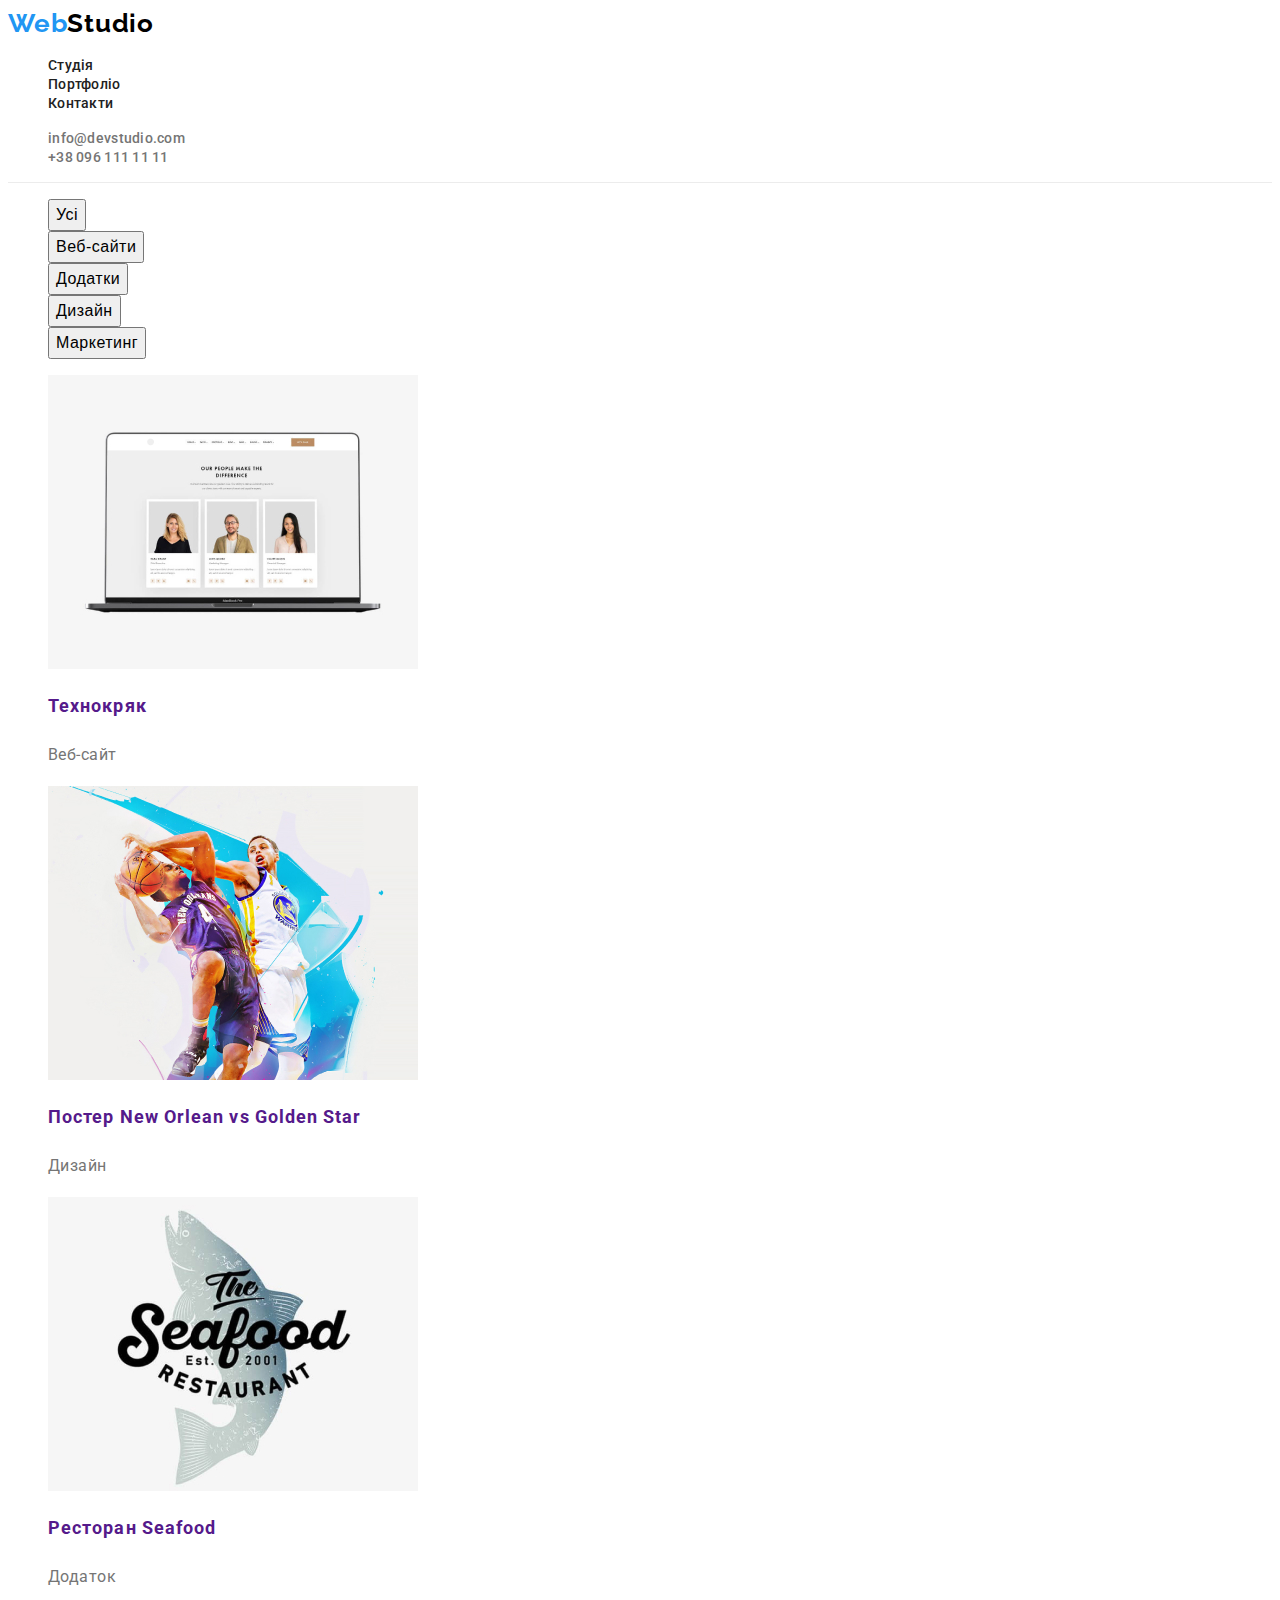
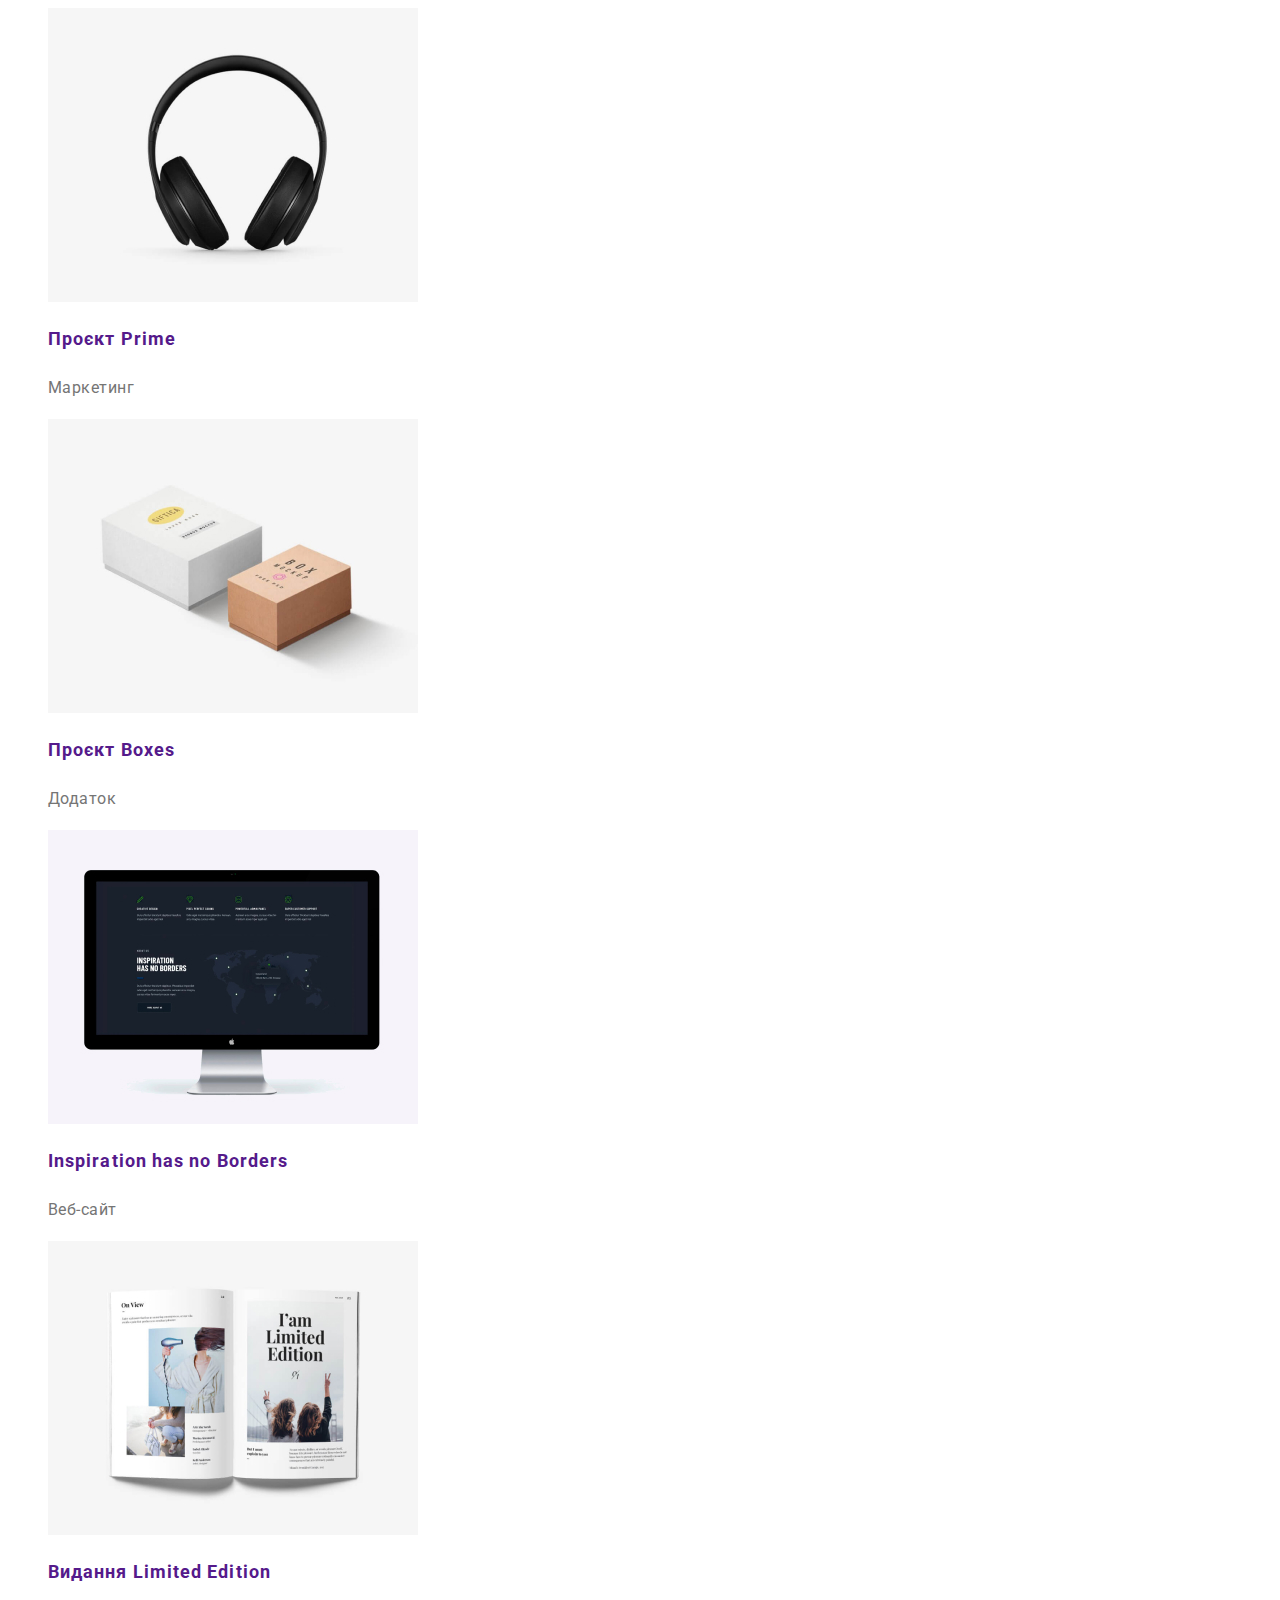
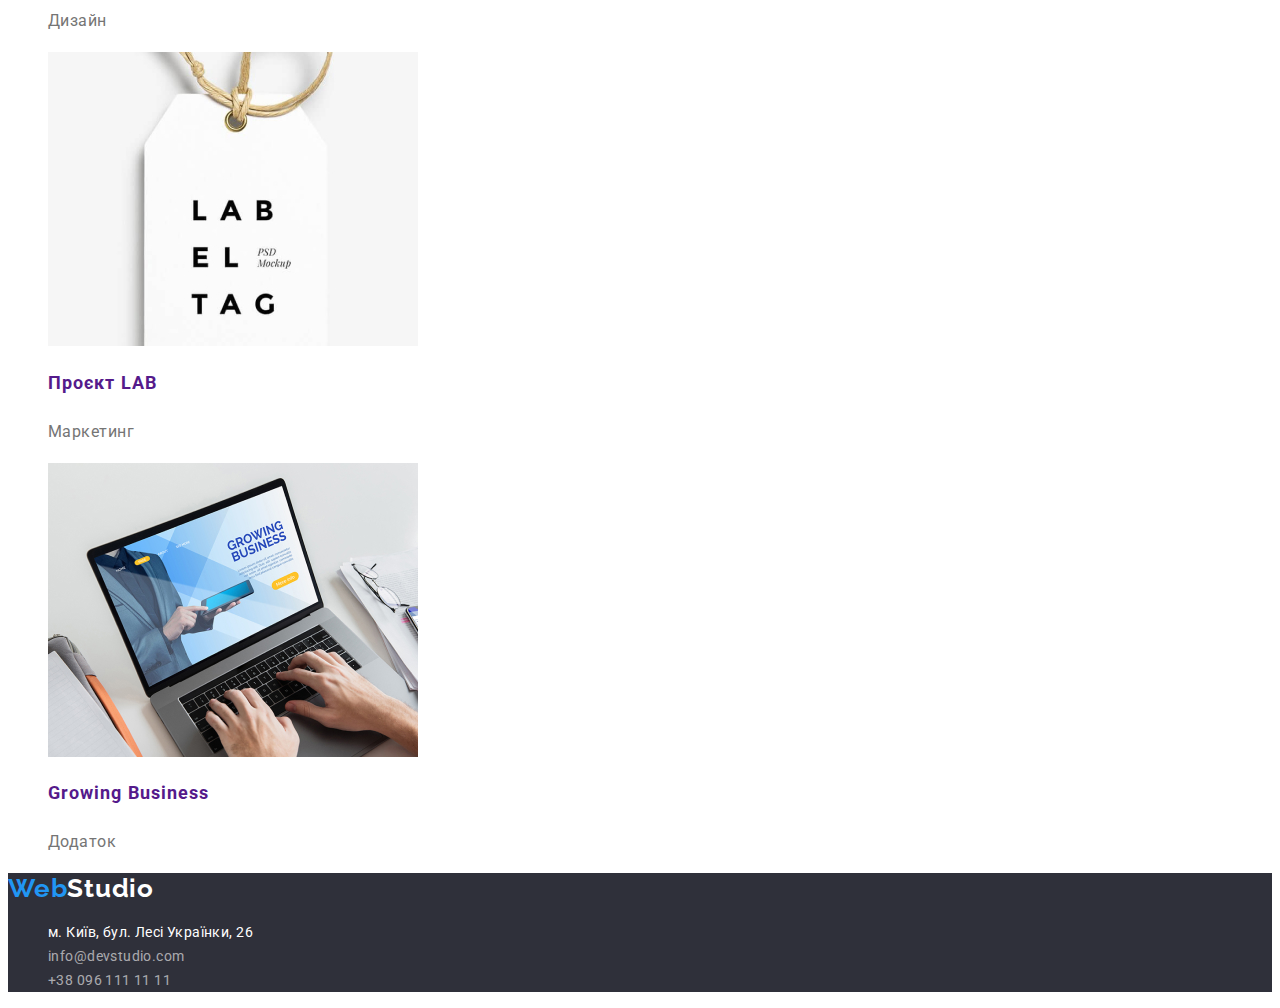
==== commit a2794130: "27.10.2022.21:03" ====
--- a/portfolio.html
+++ b/portfolio.html
@@ -29,7 +29,6 @@
                 <li><a class="header-kontakt-link header-link link" href="tel:+380961111111">+38 096 111 11 11</a></li>
             </ul>
         </header>
-        <hr class="line"></hr>
         <main>
             <section class="hero-portfolio">
                 <h1 class="visually-hidden">Вибір бажаного</h1>
--- a/css/styles.css
+++ b/css/styles.css
@@ -10,6 +10,10 @@
     font-family: 'Roboto', sans-serif;
     color: var(--main-color)
     background-color: var(--fourth-color)
+}
+
+.page-header {
+border-bottom: 1px solid #ECECEC;
 }
 
 .hero {
@@ -49,10 +53,6 @@
 color: #FFFFFF;
 }
 
-.line {
-    color:#ECECEC;
-}
-
 .logo {
 font-family: 'Raleway';
 font-weight: 700;
